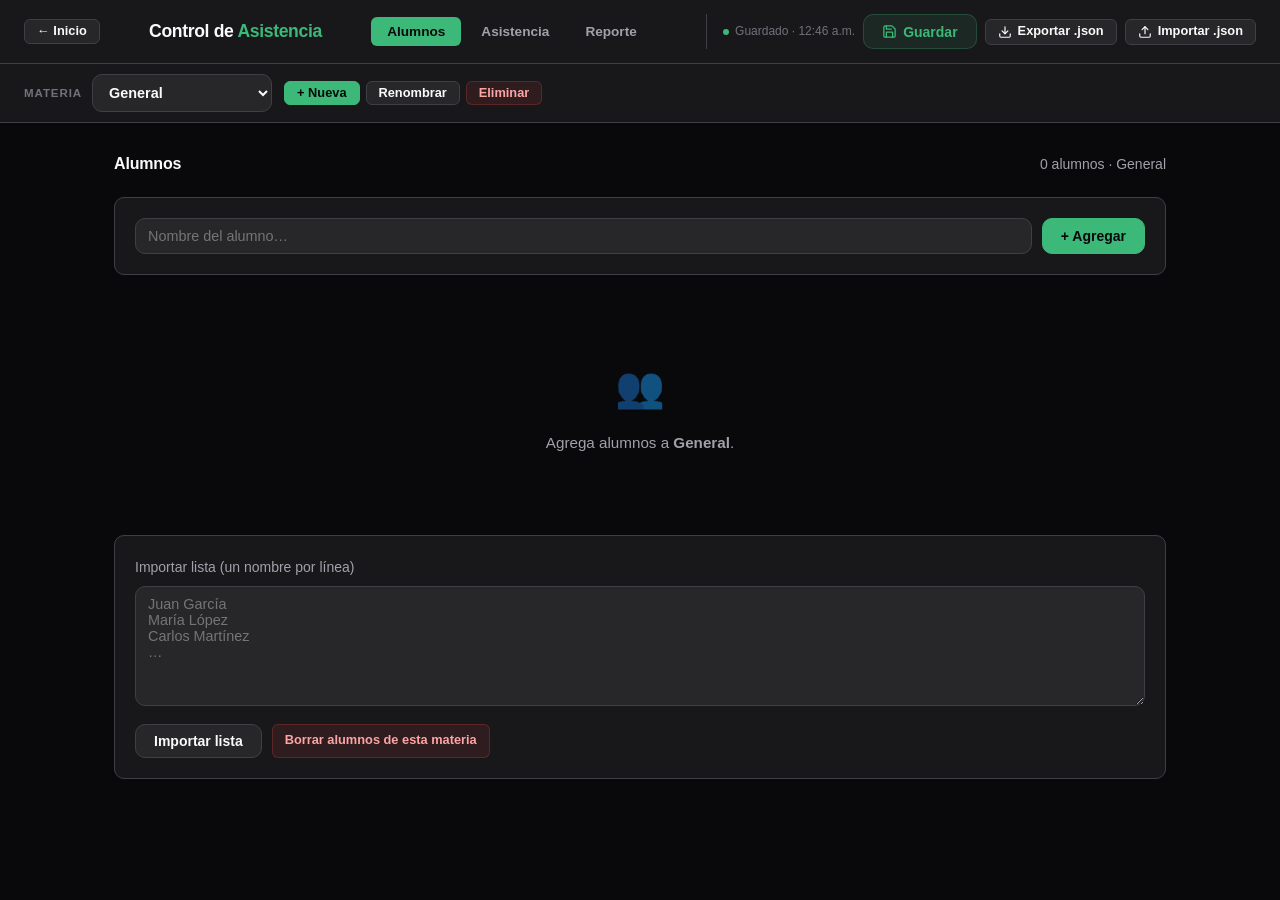
==== asistencia.html @ aba267d1 "Fix week navigation timezone bug weekKeyToMonday() returns UTC midnight dates; getWeekKey() uses loc" ====
<!DOCTYPE html>
<html lang="es">
<head>
  <meta charset="UTF-8" />
  <meta name="viewport" content="width=device-width, initial-scale=1.0" />
  <meta name="description" content="Gestiona la asistencia de tus alumnos semana a semana por materias." />
  <title>Control de Asistencia · App</title>
  <link rel="stylesheet" href="styles.css" />
  <style>
    /* ── App shell ─────────────────────────────────────── */
    body { min-height: 100vh; display: flex; flex-direction: column; }

    header {
      background: var(--surface);
      border-bottom: 1px solid var(--border);
      padding: 14px 24px;
      display: flex;
      align-items: center;
      justify-content: space-between;
      gap: 12px;
      position: sticky;
      top: 0;
      z-index: 100;
    }
    header h1 { font-size: 1.1rem; font-weight: 700; white-space: nowrap; letter-spacing: -.02em; }
    header h1 span { color: var(--accent); }

    /* ── Tabs ──────────────────────────────────────────── */
    .tabs { display: flex; gap: 4px; }
    .tab-btn {
      padding: 7px 16px;
      border-radius: var(--r-sm);
      border: none;
      cursor: pointer;
      font-family: inherit;
      font-size: .85rem;
      font-weight: 600;
      background: transparent;
      color: var(--text-2);
      transition: background .15s, color .15s;
    }
    /* texto oscuro sobre verde — contraste ~9.6:1 */
    .tab-btn.active { background: var(--accent); color: var(--bg); }
    .tab-btn:hover:not(.active) { background: var(--surface-2); color: var(--text); }
    .tab-btn:focus-visible { outline: 2px solid var(--accent); outline-offset: 2px; }

    /* ── File actions ──────────────────────────────────── */
    .file-actions {
      display: flex;
      align-items: center;
      gap: 8px;
      border-left: 1px solid var(--border);
      padding-left: 16px;
      margin-left: 4px;
    }
    .save-status {
      display: flex;
      align-items: center;
      gap: 6px;
      font-size: .75rem;
      color: var(--text-3);
      white-space: nowrap;
    }
    .save-status::before {
      content: '';
      width: 6px;
      height: 6px;
      border-radius: 50%;
      background: var(--accent);
      flex-shrink: 0;
      transition: background .3s;
    }
    .save-status.dirty::before { background: var(--warn); }
    #save-indicator { font-size: .75rem; }

    /* ── Materia bar ───────────────────────────────────── */
    .materia-bar {
      background: var(--surface);
      border-bottom: 1px solid var(--border);
      padding: 10px 24px;
      display: flex;
      align-items: center;
      gap: 10px;
      flex-wrap: wrap;
      position: sticky;
      top: 57px;
      z-index: 99;
    }
    .materia-bar-label {
      font-size: .72rem;
      font-weight: 700;
      color: var(--text-3);
      text-transform: uppercase;
      letter-spacing: .08em;
      white-space: nowrap;
    }
    /* Override global select width dentro de materia-bar */
    #materia-select {
      width: auto;
      min-width: 180px;
      max-width: 320px;
      font-weight: 600;
      cursor: pointer;
    }
    .materia-actions { display: flex; gap: 6px; margin-left: 2px; }

    /* ── Main layout ───────────────────────────────────── */
    main {
      flex: 1;
      padding: 28px 24px;
      max-width: 1100px;
      width: 100%;
      margin: 0 auto;
    }
    .view { display: none; }
    .view.active { display: block; }

    .section-header {
      display: flex;
      align-items: center;
      justify-content: space-between;
      margin-bottom: 20px;
    }
    .section-title { font-size: 1rem; font-weight: 700; letter-spacing: -.01em; }

    /* ── Alumnos ───────────────────────────────────────── */
    .add-form { display: grid; grid-template-columns: 1fr auto; gap: 10px; }
    .student-list { display: flex; flex-direction: column; gap: 8px; }
    .student-item {
      display: flex;
      align-items: center;
      justify-content: space-between;
      background: var(--surface-2);
      border: 1px solid var(--border);
      border-radius: var(--r-md);
      padding: 12px 16px;
      animation: fadeIn .2s ease;
    }
    .student-item span { display: flex; align-items: center; gap: 10px; font-weight: 500; }
    .student-num {
      background: var(--surface);
      color: var(--text-3);
      font-size: .72rem;
      padding: 2px 7px;
      border-radius: 99px;
    }
    .import-section { margin-top: 24px; padding-top: 20px; border-top: 1px solid var(--border); }
    .import-section label { display: block; margin-bottom: 8px; font-size: .875rem; color: var(--text-2); }

    /* ── Asistencia ────────────────────────────────────── */
    .week-nav {
      display: flex;
      align-items: center;
      gap: 12px;
      background: var(--surface);
      border: 1px solid var(--border);
      border-radius: var(--r-md);
      padding: 14px 20px;
      margin-bottom: 20px;
      justify-content: space-between;
    }
    .week-info { text-align: center; }
    .week-label { font-size: 1rem; font-weight: 700; letter-spacing: -.02em; }
    .week-date  { font-size: .8rem; color: var(--text-2); margin-top: 2px; }
    .week-stat  { font-size: .8rem; color: var(--text-2); }
    .progress-bar-wrap {
      background: var(--surface-2);
      border-radius: 99px;
      height: 5px;
      margin-top: 8px;
      overflow: hidden;
    }
    .progress-bar {
      height: 100%;
      background: var(--accent);
      border-radius: 99px;
      transition: width .3s;
    }

    .attendance-grid { display: flex; flex-direction: column; gap: 6px; }
    .att-row {
      display: flex;
      align-items: center;
      justify-content: space-between;
      background: var(--surface);
      border: 1px solid var(--border);
      border-radius: var(--r-md);
      padding: 14px 18px;
      transition: border-color .15s;
    }
    .att-row.present { border-color: var(--present); }
    .att-row.absent  { border-color: var(--absent); }
    .att-name { font-weight: 500; display: flex; align-items: center; gap: 10px; }
    .att-name .idx { color: var(--text-3); font-size: .8rem; }

    .toggle-wrap { display: flex; align-items: center; gap: 12px; }
    .toggle-label {
      font-size: .8rem;
      font-weight: 600;
      min-width: 58px;
      text-align: right;
      letter-spacing: .01em;
    }
    .toggle-label.present-txt { color: var(--present); }
    .toggle-label.absent-txt  { color: var(--absent); }

    .toggle { position: relative; width: 52px; height: 28px; }
    .toggle input { opacity: 0; width: 0; height: 0; }
    .slider {
      position: absolute;
      inset: 0;
      background: var(--absent);
      border-radius: 99px;
      cursor: pointer;
      transition: background .2s;
    }
    .slider::before {
      content: '';
      position: absolute;
      width: 22px; height: 22px;
      left: 3px; top: 3px;
      background: #fff;
      border-radius: 50%;
      transition: transform .2s;
    }
    .toggle input:checked + .slider { background: var(--present); }
    .toggle input:checked + .slider::before { transform: translateX(24px); }
    /* Focus visible en el toggle */
    .toggle input:focus-visible + .slider {
      outline: 2px solid var(--accent);
      outline-offset: 2px;
    }

    .bulk-actions { display: flex; gap: 8px; margin-bottom: 16px; flex-wrap: wrap; }

    /* ── Reporte ────────────────────────────────────────── */
    .report-materia-header {
      display: flex;
      align-items: center;
      gap: 12px;
      background: var(--surface);
      border: 1px solid var(--border);
      border-radius: var(--r-md);
      padding: 14px 20px;
      margin-bottom: 20px;
    }
    .report-materia-name { font-size: 1.15rem; font-weight: 800; letter-spacing: -.02em; }
    .report-materia-sub  { font-size: .8rem; color: var(--text-2); margin-top: 2px; }

    .stats-grid {
      display: grid;
      grid-template-columns: repeat(auto-fit, minmax(150px, 1fr));
      gap: 12px;
      margin-bottom: 20px;
    }
    .stat-card {
      background: var(--surface);
      border: 1px solid var(--border);
      border-radius: var(--r-md);
      padding: 18px;
      text-align: center;
    }
    .stat-val { font-size: 2rem; font-weight: 800; color: var(--accent); letter-spacing: -.04em; }
    .stat-lbl { font-size: .78rem; color: var(--text-2); margin-top: 4px; }

    .table-wrap { overflow-x: auto; }
    table { width: 100%; border-collapse: collapse; font-size: .875rem; }
    thead tr { background: var(--surface-2); }
    thead th {
      padding: 11px 14px;
      text-align: left;
      font-weight: 700;
      color: var(--text-2);
      font-size: .75rem;
      text-transform: uppercase;
      letter-spacing: .06em;
      border-bottom: 1px solid var(--border);
      white-space: nowrap;
    }
    tbody tr:hover { background: rgba(60, 184, 120, .04); }
    tbody td { padding: 11px 14px; border-bottom: 1px solid var(--border); }
    .cell-present { color: var(--present); font-weight: 700; text-align: center; }
    .cell-absent  { color: var(--absent);  font-weight: 700; text-align: center; }
    .cell-pct     { font-weight: 700; text-align: center; }
    td.week-cell  { text-align: center; font-size: .8rem; }
    .dot-present  { color: var(--present); }
    .dot-absent   { color: var(--absent); }
    .dot-none     { color: var(--border); }

    .report-controls {
      display: flex;
      align-items: center;
      gap: 10px;
      flex-wrap: wrap;
      margin-bottom: 20px;
    }
    /* Override global select dentro de report-controls */
    #report-materia-picker { width: auto; font-weight: 600; cursor: pointer; }

    /* ── Responsive ─────────────────────────────────────── */
    @media (max-width: 640px) {
      header { flex-wrap: wrap; }
      .save-indicator { display: none; }
      .materia-bar { top: auto; position: relative; }
    }

    @media print {
      header, .materia-bar, .report-controls, .file-actions { display: none !important; }
      .view { display: block !important; }
      #view-alumnos, #view-asistencia { display: none !important; }
    }
  </style>
</head>
<body>

<!-- Enlace de salto para lectores de pantalla -->
<a class="skip-link" href="#main-content">Saltar al contenido principal</a>

<!-- Sprite SVG para iconos de la app -->
<svg xmlns="http://www.w3.org/2000/svg" style="display:none" aria-hidden="true" focusable="false">
  <symbol id="ic-save" viewBox="0 0 24 24" fill="none" stroke="currentColor" stroke-width="2" stroke-linecap="round" stroke-linejoin="round">
    <path d="M19 21H5a2 2 0 0 1-2-2V5a2 2 0 0 1 2-2h11l5 5v11a2 2 0 0 1-2 2z"/><polyline points="17 21 17 13 7 13 7 21"/><polyline points="7 3 7 8 15 8"/>
  </symbol>
  <symbol id="ic-export" viewBox="0 0 24 24" fill="none" stroke="currentColor" stroke-width="2" stroke-linecap="round" stroke-linejoin="round">
    <path d="M21 15v4a2 2 0 0 1-2 2H5a2 2 0 0 1-2-2v-4"/><polyline points="7 10 12 15 17 10"/><line x1="12" y1="15" x2="12" y2="3"/>
  </symbol>
  <symbol id="ic-import" viewBox="0 0 24 24" fill="none" stroke="currentColor" stroke-width="2" stroke-linecap="round" stroke-linejoin="round">
    <path d="M21 15v4a2 2 0 0 1-2 2H5a2 2 0 0 1-2-2v-4"/><polyline points="17 8 12 3 7 8"/><line x1="12" y1="3" x2="12" y2="15"/>
  </symbol>
</svg>

<!-- ===== HEADER ===== -->
<header aria-label="Cabecera de la aplicación">
  <a href="index.html" class="btn btn-ghost btn-sm" aria-label="Volver al inicio" title="Volver al inicio">← Inicio</a>
  <h1>Control de <span>Asistencia</span></h1>

  <nav class="tabs" role="tablist" aria-label="Secciones">
    <button class="tab-btn active" role="tab" aria-selected="true"  aria-controls="view-alumnos"    id="tab-alumnos"    data-tab="alumnos"    onclick="switchTab('alumnos',this)">Alumnos</button>
    <button class="tab-btn"        role="tab" aria-selected="false" aria-controls="view-asistencia" id="tab-asistencia" data-tab="asistencia" onclick="switchTab('asistencia',this)">Asistencia</button>
    <button class="tab-btn"        role="tab" aria-selected="false" aria-controls="view-reporte"    id="tab-reporte"    data-tab="reporte"    onclick="switchTab('reporte',this)">Reporte</button>
  </nav>

  <div class="file-actions" role="group" aria-label="Guardar y exportar datos">
    <div class="save-status">
      <span id="save-indicator" aria-live="polite" aria-atomic="true">Guardado</span>
    </div>
    <button class="btn btn-save" onclick="saveLocally()" title="Guardar datos en este navegador">
      <svg width="15" height="15" aria-hidden="true" focusable="false"><use href="#ic-save"/></svg>
      Guardar
    </button>
    <button class="btn btn-ghost btn-sm" onclick="saveToFile()" title="Descargar copia de seguridad .json">
      <svg width="14" height="14" aria-hidden="true" focusable="false"><use href="#ic-export"/></svg>
      Exportar .json
    </button>
    <label class="btn btn-ghost btn-sm" style="cursor:pointer" title="Cargar desde un archivo .json guardado previamente">
      <svg width="14" height="14" aria-hidden="true" focusable="false"><use href="#ic-import"/></svg>
      Importar .json
      <input type="file" accept=".json" style="display:none" onchange="loadFromFile(this)" aria-label="Seleccionar archivo JSON para importar" />
    </label>
  </div>
</header>

<!-- ===== MATERIA BAR ===== -->
<div class="materia-bar" role="toolbar" aria-label="Selección de materia">
  <label class="materia-bar-label" for="materia-select">Materia</label>
  <select id="materia-select" onchange="switchMateria(this.value)" aria-label="Materia activa"></select>
  <div class="materia-actions">
    <button class="btn btn-primary btn-sm" onclick="promptNewMateria()">+ Nueva</button>
    <button class="btn btn-ghost   btn-sm" onclick="promptRenameMateria()">Renombrar</button>
    <button class="btn btn-danger  btn-sm" onclick="promptDeleteMateria()">Eliminar</button>
  </div>
</div>

<main id="main-content">

  <!-- ============================  TAB 1 · ALUMNOS  ============================ -->
  <section id="view-alumnos" class="view active" role="tabpanel" aria-labelledby="tab-alumnos" tabindex="-1">
    <div class="section-header">
      <span class="section-title">Alumnos</span>
      <span id="count-badge" style="color:var(--text-muted);font-size:.875rem"></span>
    </div>

    <div class="card add-form" style="margin-bottom:20px">
      <input type="text" id="input-name" placeholder="Nombre del alumno…" onkeydown="if(event.key==='Enter') addStudent()" />
      <button class="btn btn-primary" onclick="addStudent()">+ Agregar</button>
    </div>

    <div id="student-list" class="student-list"></div>

    <div class="import-section card" style="margin-top:20px">
      <label>Importar lista (un nombre por línea)</label>
      <textarea id="bulk-input" placeholder="Juan García&#10;María López&#10;Carlos Martínez&#10;…"></textarea>
      <div style="display:flex;gap:10px;margin-top:10px">
        <button class="btn btn-ghost" onclick="importBulk()">Importar lista</button>
        <button class="btn btn-danger btn-sm" onclick="clearMateria()">Borrar alumnos de esta materia</button>
      </div>
    </div>
  </section>

  <!-- ============================  TAB 2 · ASISTENCIA  ============================ -->
  <section id="view-asistencia" class="view" role="tabpanel" aria-labelledby="tab-asistencia" tabindex="-1">
    <div class="week-nav">
      <button class="btn btn-ghost btn-sm" onclick="changeWeek(-1)">← Anterior</button>
      <div class="week-info">
        <div class="week-label" id="week-label">Semana —</div>
        <div class="week-date"  id="week-date-range">—</div>
        <div class="progress-bar-wrap" style="width:200px;margin:6px auto 0">
          <div class="progress-bar" id="week-progress" style="width:0%"></div>
        </div>
        <div class="week-stat" id="week-stat">0 / 0 presentes</div>
      </div>
      <button class="btn btn-ghost btn-sm" onclick="changeWeek(1)">Siguiente →</button>
    </div>

    <div class="bulk-actions">
      <button class="btn btn-success btn-sm" onclick="markAll(true)">✓ Todos presentes</button>
      <button class="btn btn-danger  btn-sm" onclick="markAll(false)">✗ Todos ausentes</button>
      <div style="margin-left:auto;display:flex;align-items:center;gap:8px">
        <label style="font-size:.8rem;color:var(--text-muted)">Ir a semana:</label>
        <input type="date" id="jump-date" style="width:160px" onchange="jumpToDate(this.value)" />
      </div>
    </div>

    <div id="attendance-grid" class="attendance-grid"></div>
  </section>

  <!-- ============================  TAB 3 · REPORTE  ============================ -->
  <section id="view-reporte" class="view" role="tabpanel" aria-labelledby="tab-reporte" tabindex="-1">

    <div class="report-controls">
      <label style="font-size:.8rem;color:var(--text-muted);font-weight:700;text-transform:uppercase;letter-spacing:.5px">Ver reporte de:</label>
      <select id="report-materia-picker" onchange="refreshReport(this.value)"></select>
      <div style="margin-left:auto;display:flex;gap:8px;flex-wrap:wrap">
        <button class="btn btn-ghost   btn-sm" onclick="refreshReport()">↻ Actualizar</button>
        <button class="btn btn-primary btn-sm" onclick="exportCSV()">↓ Exportar CSV</button>
        <button class="btn btn-ghost   btn-sm" onclick="window.print()">⎙ Imprimir</button>
      </div>
    </div>

    <div class="report-materia-header" id="report-header" style="display:none">
      <div>
        <div class="report-materia-name" id="report-materia-name">—</div>
        <div class="report-materia-sub"  id="report-materia-sub">—</div>
      </div>
    </div>

    <div class="stats-grid" id="stats-grid"></div>

    <div class="card">
      <div class="table-wrap">
        <table id="report-table">
          <thead id="report-thead"></thead>
          <tbody id="report-tbody"></tbody>
        </table>
      </div>
    </div>
  </section>

</main>

<div id="toast"></div>

<!-- Modal genérico -->
<div class="modal-backdrop" id="modal">
  <div class="modal">
    <h2 id="modal-title">—</h2>
    <p  id="modal-body">—</p>
    <input type="text" id="modal-input" placeholder="" style="display:none" />
    <div class="modal-footer">
      <button class="btn btn-ghost"  onclick="closeModal()">Cancelar</button>
      <button class="btn btn-danger" id="modal-confirm">Confirmar</button>
    </div>
  </div>
</div>

<script>
// ===================================================
//  ESTADO
// ===================================================
const STORAGE_KEY = 'attendance_app_v2';

let state = {
  materias: [],          // [{ id, name, students:[], weeks:{} }]
  currentMateriaId: null,
  currentWeekKey: null
};

// ===================================================
//  HELPERS DE MATERIA
// ===================================================
function generateId() {
  return Math.random().toString(36).slice(2, 10) + Date.now().toString(36);
}

function currentMateria() {
  return state.materias.find(m => m.id === state.currentMateriaId) || state.materias[0];
}

function getMateriaById(id) {
  return state.materias.find(m => m.id === id);
}

// ===================================================
//  PERSISTENCIA
// ===================================================
let isDirty = false;

function save() {
  localStorage.setItem(STORAGE_KEY, JSON.stringify(state));
  markDirty();
}

function load() {
  try {
    // Intentar v2
    let raw = localStorage.getItem(STORAGE_KEY);
    if (!raw) {
      // Migrar desde v1 si existe
      const v1 = localStorage.getItem('attendance_app_v1');
      if (v1) {
        const old = JSON.parse(v1);
        const id = generateId();
        state = {
          materias: [{
            id,
            name: 'General',
            students: old.students || [],
            weeks: old.weeks || {}
          }],
          currentMateriaId: id,
          currentWeekKey: old.currentWeekKey || getWeekKey(new Date())
        };
        save();
        toast('Datos migrados a formato v2');
        return;
      }
    }
    if (raw) {
      const parsed = JSON.parse(raw);
      if (parsed.materias) state = parsed;
    }
  } catch(e) {}

  // Asegurar al menos una materia
  if (!state.materias || !state.materias.length) {
    const id = generateId();
    state.materias = [{ id, name: 'General', students: [], weeks: {} }];
    state.currentMateriaId = id;
  }
  if (!state.currentMateriaId) state.currentMateriaId = state.materias[0].id;
  if (!state.currentWeekKey)  state.currentWeekKey  = getWeekKey(new Date());
}

// ===================================================
//  SEMANAS
// ===================================================
function getWeekKey(date) {
  const d = new Date(Date.UTC(date.getFullYear(), date.getMonth(), date.getDate()));
  const day = d.getUTCDay() || 7;
  d.setUTCDate(d.getUTCDate() + 4 - day);
  const yearStart = new Date(Date.UTC(d.getUTCFullYear(), 0, 1));
  const weekNo = Math.ceil((((d - yearStart) / 86400000) + 1) / 7);
  return `${d.getUTCFullYear()}-W${String(weekNo).padStart(2,'0')}`;
}

function weekKeyToMonday(wk) {
  const [year, w] = wk.split('-W').map(Number);
  const jan4    = new Date(Date.UTC(year, 0, 4));
  const monday  = new Date(jan4);
  monday.setUTCDate(jan4.getUTCDate() - (jan4.getUTCDay() || 7) + 1 + (w - 1) * 7);
  return monday;
}

function formatDate(d) {
  return d.toLocaleDateString('es-MX', { day:'2-digit', month:'short', year:'numeric', timeZone:'UTC' });
}

function changeWeek(delta) {
  const monday = weekKeyToMonday(state.currentWeekKey);
  monday.setUTCDate(monday.getUTCDate() + delta * 7);
  monday.setUTCHours(12);
  state.currentWeekKey = getWeekKey(monday);
  save();
  renderAttendance();
}

function jumpToDate(val) {
  if (!val) return;
  state.currentWeekKey = getWeekKey(new Date(val + 'T12:00:00'));
  save();
  renderAttendance();
}

// ===================================================
//  MATERIA BAR
// ===================================================
function renderMateriaBar() {
  const sel = document.getElementById('materia-select');
  sel.innerHTML = state.materias.map(m =>
    `<option value="${m.id}" ${m.id === state.currentMateriaId ? 'selected' : ''}>${escHtml(m.name)}</option>`
  ).join('');
}

function switchMateria(id) {
  state.currentMateriaId = id;
  save();
  renderCurrentTab();
}

function promptNewMateria() {
  openModal({
    title: 'Nueva materia',
    body: 'Ingresa el nombre de la materia:',
    input: true,
    placeholder: 'Ej: Matemáticas, Historia…',
    confirmLabel: 'Crear',
    confirmClass: 'btn-primary',
    onConfirm: (name) => {
      name = name.trim();
      if (!name) { toast('El nombre no puede estar vacío'); return; }
      if (state.materias.find(m => m.name === name)) { toast('Ya existe esa materia'); return; }
      const id = generateId();
      state.materias.push({ id, name, students: [], weeks: {} });
      state.currentMateriaId = id;
      save();
      renderMateriaBar();
      renderCurrentTab();
      toast(`Materia "${name}" creada`);
    }
  });
}

function promptRenameMateria() {
  const m = currentMateria();
  openModal({
    title: 'Renombrar materia',
    body: `Nombre actual: "${m.name}"`,
    input: true,
    placeholder: 'Nuevo nombre…',
    initialValue: m.name,
    confirmLabel: 'Guardar',
    confirmClass: 'btn-primary',
    onConfirm: (name) => {
      name = name.trim();
      if (!name) { toast('El nombre no puede estar vacío'); return; }
      m.name = name;
      save();
      renderMateriaBar();
      renderCurrentTab();
      toast(`Renombrada a "${name}"`);
    }
  });
}

function promptDeleteMateria() {
  if (state.materias.length <= 1) { toast('Debes tener al menos una materia'); return; }
  const m = currentMateria();
  openModal({
    title: `¿Eliminar "${m.name}"?`,
    body: 'Se perderán todos los alumnos y registros de asistencia de esta materia.',
    confirmLabel: 'Eliminar',
    confirmClass: 'btn-danger',
    onConfirm: () => {
      state.materias = state.materias.filter(x => x.id !== m.id);
      state.currentMateriaId = state.materias[0].id;
      save();
      renderMateriaBar();
      renderCurrentTab();
      toast(`Materia "${m.name}" eliminada`);
    }
  });
}

// ===================================================
//  TABS
// ===================================================
let currentTab = 'alumnos';

function switchTab(tab, btn) {
  // Actualizar panels
  document.querySelectorAll('.view').forEach(v => v.classList.remove('active'));
  document.getElementById(`view-${tab}`).classList.add('active');

  // Actualizar tabs (clase + aria-selected)
  document.querySelectorAll('.tab-btn').forEach(b => {
    b.classList.remove('active');
    b.setAttribute('aria-selected', 'false');
  });
  const activeBtn = btn || document.querySelector(`[data-tab="${tab}"]`);
  if (activeBtn) {
    activeBtn.classList.add('active');
    activeBtn.setAttribute('aria-selected', 'true');
  }

  currentTab = tab;
  renderCurrentTab();
}

function renderCurrentTab() {
  if (currentTab === 'alumnos')    renderStudents();
  if (currentTab === 'asistencia') renderAttendance();
  if (currentTab === 'reporte')    refreshReport();
}

// ===================================================
//  ALUMNOS
// ===================================================
function renderStudents() {
  const m    = currentMateria();
  const list = document.getElementById('student-list');
  const cnt  = document.getElementById('count-badge');
  cnt.textContent = `${m.students.length} alumno${m.students.length !== 1 ? 's' : ''} · ${m.name}`;

  if (!m.students.length) {
    list.innerHTML = `<div class="empty-state"><div class="icon">👥</div><p>Agrega alumnos a <strong>${escHtml(m.name)}</strong>.</p></div>`;
    return;
  }
  list.innerHTML = m.students.map((name, i) => `
    <div class="student-item">
      <span><span class="student-num">${i + 1}</span>${escHtml(name)}</span>
      <button class="btn btn-danger btn-sm" onclick="removeStudent(${i})">✕</button>
    </div>
  `).join('');
}

function addStudent() {
  const m     = currentMateria();
  const input = document.getElementById('input-name');
  const name  = input.value.trim();
  if (!name) return;
  if (m.students.includes(name)) { toast('Ya existe ese alumno'); return; }
  m.students.push(name);
  save();
  renderStudents();
  input.value = '';
  input.focus();
}

function removeStudent(idx) {
  const m    = currentMateria();
  const name = m.students[idx];
  openModal({
    title: `¿Eliminar a "${name}"?`,
    body: 'Se perderán sus registros de asistencia en esta materia.',
    confirmLabel: 'Eliminar',
    confirmClass: 'btn-danger',
    onConfirm: () => {
      m.students.splice(idx, 1);
      Object.keys(m.weeks).forEach(wk => { delete m.weeks[wk][name]; });
      save();
      renderStudents();
      toast(`"${name}" eliminado`);
    }
  });
}

function importBulk() {
  const m     = currentMateria();
  const raw   = document.getElementById('bulk-input').value;
  const names = raw.split('\n').map(s => s.trim()).filter(Boolean);
  if (!names.length) { toast('No hay nombres para importar'); return; }
  let added = 0;
  names.forEach(name => {
    if (!m.students.includes(name)) { m.students.push(name); added++; }
  });
  save();
  renderStudents();
  document.getElementById('bulk-input').value = '';
  toast(`${added} alumno${added !== 1 ? 's' : ''} importado${added !== 1 ? 's' : ''} en ${m.name}`);
}

function clearMateria() {
  const m = currentMateria();
  openModal({
    title: `¿Borrar alumnos de "${m.name}"?`,
    body: 'Se eliminarán todos los alumnos y registros de asistencia de esta materia.',
    confirmLabel: 'Borrar',
    confirmClass: 'btn-danger',
    onConfirm: () => {
      m.students = [];
      m.weeks    = {};
      save();
      renderStudents();
      toast('Alumnos borrados');
    }
  });
}

// ===================================================
//  ASISTENCIA
// ===================================================
function ensureWeek(m, wk) {
  if (!m.weeks[wk]) m.weeks[wk] = {};
  m.students.forEach(name => {
    if (m.weeks[wk][name] === undefined) m.weeks[wk][name] = false;
  });
}

function renderAttendance() {
  const m  = currentMateria();
  const wk = state.currentWeekKey;
  ensureWeek(m, wk);

  const monday = weekKeyToMonday(wk);
  const friday = new Date(monday);
  friday.setUTCDate(monday.getUTCDate() + 4);

  document.getElementById('week-label').textContent     = `Semana ${wk}`;
  document.getElementById('week-date-range').textContent = `${formatDate(monday)} — ${formatDate(friday)}`;

  const record  = m.weeks[wk];
  const total   = m.students.length;
  const present = m.students.filter(n => record[n]).length;
  const pct     = total ? Math.round(present / total * 100) : 0;

  document.getElementById('week-progress').style.width = pct + '%';
  document.getElementById('week-stat').textContent     = `${present} / ${total} presentes (${pct}%) · ${m.name}`;

  const grid = document.getElementById('attendance-grid');
  if (!m.students.length) {
    grid.innerHTML = `<div class="empty-state"><div class="icon">📋</div><p>Agrega alumnos en la pestaña <strong>Alumnos</strong>.</p></div>`;
    return;
  }

  grid.innerHTML = m.students.map((name, i) => {
    const isPresent = record[name];
    const checked   = isPresent ? 'checked' : '';
    const rowClass  = isPresent ? 'present' : 'absent';
    const lblClass  = isPresent ? 'present-txt' : 'absent-txt';
    const lblText   = isPresent ? 'Presente' : 'Ausente';
    return `
      <div class="att-row ${rowClass}" id="row-${i}">
        <div class="att-name"><span class="idx" aria-hidden="true">${i + 1}</span>${escHtml(name)}</div>
        <div class="toggle-wrap">
          <span class="toggle-label ${lblClass}" id="lbl-${i}" aria-hidden="true">${lblText}</span>
          <label class="toggle" aria-label="${escHtml(name)} — marcar asistencia">
            <input
              type="checkbox"
              ${checked}
              aria-label="${escHtml(name)}: ${lblText}"
              aria-describedby="lbl-${i}"
              onchange="toggleAttendance(${i}, this.checked)"
            />
            <span class="slider"></span>
          </label>
        </div>
      </div>`;
  }).join('');
}

function toggleAttendance(idx, val) {
  const m    = currentMateria();
  const wk   = state.currentWeekKey;
  const name = m.students[idx];
  m.weeks[wk][name] = val;
  save();

  const statusText = val ? 'Presente' : 'Ausente';
  document.getElementById(`row-${idx}`).className = `att-row ${val ? 'present' : 'absent'}`;
  const lbl = document.getElementById(`lbl-${idx}`);
  lbl.className   = `toggle-label ${val ? 'present-txt' : 'absent-txt'}`;
  lbl.textContent = statusText;
  // Actualizar aria-label del checkbox para lectores de pantalla
  const chk = document.querySelector(`#row-${idx} input[type="checkbox"]`);
  if (chk) chk.setAttribute('aria-label', `${name}: ${statusText}`);

  const record  = m.weeks[wk];
  const total   = m.students.length;
  const present = m.students.filter(n => record[n]).length;
  const pct     = total ? Math.round(present / total * 100) : 0;
  document.getElementById('week-progress').style.width = pct + '%';
  document.getElementById('week-stat').textContent     = `${present} / ${total} presentes (${pct}%) · ${m.name}`;
}

function markAll(val) {
  const m  = currentMateria();
  const wk = state.currentWeekKey;
  ensureWeek(m, wk);
  m.students.forEach(name => { m.weeks[wk][name] = val; });
  save();
  renderAttendance();
}

// ===================================================
//  REPORTE
// ===================================================
function renderReportPicker() {
  const picker = document.getElementById('report-materia-picker');
  const cur    = picker.value || state.currentMateriaId;
  picker.innerHTML = state.materias.map(m =>
    `<option value="${m.id}" ${m.id === cur ? 'selected' : ''}>${escHtml(m.name)}</option>`
  ).join('');
}

function refreshReport(materiaId) {
  renderReportPicker();

  const picker = document.getElementById('report-materia-picker');
  const id     = materiaId || picker.value || state.currentMateriaId;
  picker.value = id;

  const m      = getMateriaById(id) || currentMateria();
  const weeks  = Object.keys(m.weeks).sort();
  const studs  = m.students;

  // Header de materia en reporte
  const rHeader = document.getElementById('report-header');
  const rName   = document.getElementById('report-materia-name');
  const rSub    = document.getElementById('report-materia-sub');
  rHeader.style.display = 'flex';
  rName.textContent = m.name;
  rSub.textContent  = `${studs.length} alumno${studs.length !== 1 ? 's' : ''} · ${weeks.length} semana${weeks.length !== 1 ? 's' : ''} registrada${weeks.length !== 1 ? 's' : ''}`;

  // Stats globales
  let totalP = 0, totalPos = 0;
  studs.forEach(name => {
    weeks.forEach(wk => {
      totalPos++;
      if (m.weeks[wk][name]) totalP++;
    });
  });
  const globalPct = totalPos ? Math.round(totalP / totalPos * 100) : 0;

  document.getElementById('stats-grid').innerHTML = `
    <div class="stat-card"><div class="stat-val">${studs.length}</div><div class="stat-lbl">Alumnos</div></div>
    <div class="stat-card"><div class="stat-val">${weeks.length}</div><div class="stat-lbl">Semanas</div></div>
    <div class="stat-card"><div class="stat-val">${globalPct}%</div><div class="stat-lbl">Asistencia global</div></div>
    <div class="stat-card"><div class="stat-val">${totalP}</div><div class="stat-lbl">Total presencias</div></div>
  `;

  if (!studs.length || !weeks.length) {
    document.getElementById('report-thead').innerHTML = '';
    document.getElementById('report-tbody').innerHTML =
      `<tr><td colspan="10"><div class="empty-state"><div class="icon">📊</div><p>No hay datos en <strong>${escHtml(m.name)}</strong>.</p></div></td></tr>`;
    return;
  }

  document.getElementById('report-thead').innerHTML = `
    <tr>
      <th>#</th>
      <th>Alumno</th>
      ${weeks.map(wk => `<th title="${wk}">${shortWeekLabel(wk)}</th>`).join('')}
      <th>Presentes</th>
      <th>Ausentes</th>
      <th>% Asistencia</th>
    </tr>`;

  document.getElementById('report-tbody').innerHTML = studs.map((name, i) => {
    let p = 0, a = 0;
    const cells = weeks.map(wk => {
      const val = m.weeks[wk]?.[name];
      if (val === true)  { p++; return `<td class="week-cell"><span class="dot-present">●</span></td>`; }
      if (val === false) { a++; return `<td class="week-cell"><span class="dot-absent">●</span></td>`; }
      return `<td class="week-cell"><span class="dot-none">○</span></td>`;
    }).join('');
    const total   = p + a;
    const pct     = total ? Math.round(p / total * 100) : 0;
    const badge   = pct >= 80 ? 'badge-green' : pct >= 60 ? 'badge-yellow' : 'badge-red';
    return `
      <tr>
        <td style="color:var(--text-muted);font-size:.8rem">${i + 1}</td>
        <td><strong>${escHtml(name)}</strong></td>
        ${cells}
        <td class="cell-present">${p}</td>
        <td class="cell-absent">${a}</td>
        <td class="cell-pct"><span class="badge ${badge}">${pct}%</span></td>
      </tr>`;
  }).join('');
}

function shortWeekLabel(wk) {
  return weekKeyToMonday(wk).toLocaleDateString('es-MX', { day:'2-digit', month:'short', timeZone:'UTC' });
}

// ===================================================
//  GUARDAR / CARGAR
// ===================================================
function _timeNow() {
  return new Date().toLocaleTimeString('es-MX', { hour: '2-digit', minute: '2-digit' });
}

function markDirty() {
  isDirty = true;
  // Los datos siguen guardados en localStorage (auto-save),
  // pero aún no se han exportado a archivo .json
  const el = document.getElementById('save-indicator');
  const wrap = el?.closest('.save-status');
  if (!el) return;
  el.textContent = 'Sin exportar';
  wrap?.classList.add('dirty');
}

function markClean(label) {
  isDirty = false;
  const el = document.getElementById('save-indicator');
  const wrap = el?.closest('.save-status');
  if (!el) return;
  el.textContent = label || 'Guardado';
  wrap?.classList.remove('dirty');
}

// Guardado explícito en localStorage con confirmación visual
function saveLocally() {
  localStorage.setItem(STORAGE_KEY, JSON.stringify(state));
  const time = _timeNow();
  markClean(`Guardado · ${time}`);
  toast(`Guardado en el navegador · ${time}`);
}

// Exportar a archivo .json
function saveToFile() {
  const dateStr = new Date().toISOString().slice(0, 10);
  const filename = `asistencia_${dateStr}.json`;
  const blob = new Blob([JSON.stringify(state, null, 2)], { type: 'application/json' });
  const url  = URL.createObjectURL(blob);
  const a    = document.createElement('a');
  a.href = url; a.download = filename; a.click();
  URL.revokeObjectURL(url);
  markClean(`Exportado · ${filename}`);
  toast(`Archivo guardado: ${filename}`);
}

function loadFromFile(input) {
  const file = input.files[0];
  if (!file) return;
  const reader = new FileReader();
  reader.onload = (e) => {
    try {
      const parsed = JSON.parse(e.target.result);
      // Validar formato v2
      if (!Array.isArray(parsed.materias)) {
        // Intentar migrar desde v1
        if (Array.isArray(parsed.students)) {
          const id = generateId();
          state = {
            materias: [{ id, name: 'General', students: parsed.students, weeks: parsed.weeks || {} }],
            currentMateriaId: id,
            currentWeekKey: parsed.currentWeekKey || getWeekKey(new Date())
          };
        } else {
          toast('Archivo inválido'); return;
        }
      } else {
        state = parsed;
      }
      if (!state.currentWeekKey) state.currentWeekKey = getWeekKey(new Date());
      localStorage.setItem(STORAGE_KEY, JSON.stringify(state));
      renderMateriaBar();
      renderCurrentTab();
      markClean(file.name);
      toast(`Datos cargados desde "${file.name}"`);
    } catch(err) {
      toast('Error al leer el archivo JSON');
    }
    input.value = '';
  };
  reader.readAsText(file);
}

// ===================================================
//  EXPORTAR CSV
// ===================================================
function exportCSV() {
  const picker = document.getElementById('report-materia-picker');
  const m      = getMateriaById(picker.value) || currentMateria();
  const weeks  = Object.keys(m.weeks).sort();

  if (!m.students.length || !weeks.length) { toast('No hay datos para exportar'); return; }

  const header = ['Alumno', ...weeks.map(wk => `${wk} (${shortWeekLabel(wk)})`), 'Presentes', 'Ausentes', '% Asistencia'];
  const rows = m.students.map(name => {
    let p = 0, a = 0;
    const cells = weeks.map(wk => {
      const v = m.weeks[wk]?.[name];
      if (v === true)  { p++; return 'P'; }
      if (v === false) { a++; return 'A'; }
      return '-';
    });
    const total = p + a;
    return [name, ...cells, p, a, `${total ? Math.round(p/total*100) : 0}%`];
  });

  const csv  = [header, ...rows].map(r => r.map(c => `"${String(c).replace(/"/g,'""')}"`).join(',')).join('\n');
  const blob = new Blob(['\ufeff' + csv], { type: 'text/csv;charset=utf-8;' });
  const url  = URL.createObjectURL(blob);
  const a    = document.createElement('a');
  a.href = url;
  a.download = `asistencia_${m.name.replace(/\s+/g,'_')}_${new Date().toISOString().slice(0,10)}.csv`;
  a.click();
  URL.revokeObjectURL(url);
  toast(`CSV exportado: ${m.name}`);
}

// ===================================================
//  HELPERS
// ===================================================
function escHtml(str) {
  return String(str).replace(/&/g,'&amp;').replace(/</g,'&lt;').replace(/>/g,'&gt;').replace(/"/g,'&quot;');
}

let toastTimer;
function toast(msg) {
  const el = document.getElementById('toast');
  el.textContent = msg;
  el.classList.add('show');
  clearTimeout(toastTimer);
  toastTimer = setTimeout(() => el.classList.remove('show'), 2800);
}

// Modal genérico
let _modalConfirmCb = null;

function openModal({ title, body, input = false, placeholder = '', initialValue = '', confirmLabel = 'Confirmar', confirmClass = 'btn-danger', onConfirm }) {
  document.getElementById('modal-title').textContent    = title;
  document.getElementById('modal-body').textContent     = body;
  const inp = document.getElementById('modal-input');
  if (input) {
    inp.style.display   = 'block';
    inp.placeholder     = placeholder;
    inp.value           = initialValue;
    setTimeout(() => inp.focus(), 50);
  } else {
    inp.style.display = 'none';
  }
  const btn = document.getElementById('modal-confirm');
  btn.textContent = confirmLabel;
  btn.className   = `btn ${confirmClass}`;
  document.getElementById('modal').classList.add('open');
  _modalConfirmCb = () => {
    const val = input ? document.getElementById('modal-input').value : null;
    onConfirm(val);
  };
}

function closeModal() {
  document.getElementById('modal').classList.remove('open');
  _modalConfirmCb = null;
}

document.getElementById('modal-confirm').onclick = () => {
  if (_modalConfirmCb) _modalConfirmCb();
  closeModal();
};
document.getElementById('modal').addEventListener('click', e => {
  if (e.target === e.currentTarget) closeModal();
});
document.getElementById('modal-input').addEventListener('keydown', e => {
  if (e.key === 'Enter') { if (_modalConfirmCb) _modalConfirmCb(); closeModal(); }
  if (e.key === 'Escape') closeModal();
});

window.addEventListener('beforeunload', (e) => {
  if (isDirty) { e.preventDefault(); e.returnValue = ''; }
});

// ===================================================
//  INIT
// ===================================================
load();
renderMateriaBar();
renderStudents();
markClean(`Guardado · ${_timeNow()}`);
document.getElementById('jump-date').value = new Date().toISOString().slice(0, 10);
</script>
</body>
</html>
---- styles.css ----
/* ─────────────────────────────────────────────────────────
   styles.css — Design system compartido
   Control de Asistencia
   ───────────────────────────────────────────────────────── */

/* ─── FONT ───────────────────────────────────────────────
   General Sans (Fontshare) — geométrica, moderna, legible
   ──────────────────────────────────────────────────────── */
@import url('https://api.fontshare.com/v2/css?f[]=general-sans@400,500,600,700,800&display=swap');

/* ─── RESET ──────────────────────────────────────────────── */
*, *::before, *::after { box-sizing: border-box; margin: 0; padding: 0; }

/* Quita el subrayado y color por defecto del navegador en todos los enlaces.
   Cada componente añade su propio estilo (color, hover, underline) cuando lo necesite. */
a { text-decoration: none; color: inherit; }

html { scroll-behavior: smooth; }

@media (prefers-reduced-motion: reduce) {
  html { scroll-behavior: auto; }
  *, *::before, *::after {
    transition-duration: 0.01ms !important;
    animation-duration:  0.01ms !important;
  }
}

/* ─── TOKENS ─────────────────────────────────────────────── */
:root {
  /* Superficies */
  --bg:        #09090b;
  --surface:   #18181b;
  --surface-2: #27272a;
  --border:    #3f3f46;
  --border-2:  #52525b;

  /* Acento — verde */
  --accent:     #3cb878;
  --accent-2:   #5acb8a;
  --accent-dim: rgba(60, 184, 120, .12);

  /* Semánticos */
  --present: #22c55e;
  --absent:  #ef4444;
  --warn:    #eab308;

  /* Texto */
  --text:   #fafafa;
  --text-2: #a1a1aa;
  --text-3: #71717a;

  /* Alias de compatibilidad (usados en asistencia.html) */
  --surface2:     var(--surface-2);
  --text-muted:   var(--text-2);
  --accent-hover: var(--accent-2);
  --radius: 10px;
  --shadow: 0 4px 24px rgba(0, 0, 0, .4);

  /* Escala de radius */
  --r-sm:  6px;
  --r-md: 10px;
  --r-lg: 14px;
}

/* ─── BASE ────────────────────────────────────────────────── */
body {
  font-family: 'General Sans', -apple-system, BlinkMacSystemFont, 'Segoe UI', sans-serif;
  -webkit-font-smoothing: antialiased;
  -moz-osx-font-smoothing: grayscale;
  background: var(--bg);
  color: var(--text);
  line-height: 1.6;
}

/* ─── SKIP LINK (accesibilidad) ───────────────────────────── */
.skip-link {
  position: absolute;
  top: -100%;
  left: 16px;
  z-index: 9999;
  padding: 10px 18px;
  background: var(--accent);
  color: var(--bg);   /* texto oscuro sobre verde — contraste ~9.6:1 */
  font-weight: 700;
  font-size: .875rem;
  border-radius: var(--r-md);
  text-decoration: none;
  transition: top .2s;
}
.skip-link:focus { top: 16px; }

/* ─── FOCUS VISIBLE GLOBAL ────────────────────────────────── */
:focus-visible {
  outline: 2px solid var(--accent);
  outline-offset: 2px;
  border-radius: var(--r-sm);
}

/* ─── BUTTONS ─────────────────────────────────────────────── */
.btn {
  display: inline-flex;
  align-items: center;
  gap: 6px;
  padding: 9px 18px;
  border-radius: var(--r-md);
  border: 1px solid transparent;
  cursor: pointer;
  font-family: inherit;
  font-size: .875rem;
  font-weight: 600;
  text-decoration: none;
  transition: background .15s, border-color .15s, color .15s;
  white-space: nowrap;
  line-height: 1;
}
.btn:focus-visible { outline: 2px solid var(--accent); outline-offset: 2px; }

/* Primario — verde con texto oscuro (WCAG AA: ~9.6:1) */
.btn-primary { background: var(--accent); color: var(--bg); border-color: var(--accent); }
.btn-primary:hover { background: var(--accent-2); border-color: var(--accent-2); }

/* Secundario */
.btn-secondary { background: var(--surface); color: var(--text-2); border-color: var(--border); }
.btn-secondary:hover { color: var(--text); border-color: var(--border-2); background: var(--surface-2); }

/* Ghost */
.btn-ghost { background: var(--surface-2); color: var(--text); border-color: var(--border); }
.btn-ghost:hover { background: var(--border); }

/* Peligro */
.btn-danger { background: rgba(239, 68, 68, .1); color: #fca5a5; border-color: rgba(239, 68, 68, .25); }
.btn-danger:hover { background: rgba(239, 68, 68, .2); }

/* Éxito */
.btn-success { background: rgba(34, 197, 94, .1); color: #86efac; border-color: rgba(34, 197, 94, .25); }
.btn-success:hover { background: rgba(34, 197, 94, .2); }

/* Guardar (verde acento) */
.btn-save { background: rgba(60, 184, 120, .1); color: var(--accent); border-color: rgba(60, 184, 120, .25); }
.btn-save:hover { background: rgba(60, 184, 120, .2); }

/* Cargar */
.btn-load { background: var(--surface-2); color: var(--text-2); border-color: var(--border); }
.btn-load:hover { color: var(--text); border-color: var(--border-2); }

/* Tamaño pequeño */
.btn-sm { padding: 5px 12px; font-size: .8rem; border-radius: var(--r-sm); }

/* ─── INPUTS ──────────────────────────────────────────────── */
input[type="text"],
input[type="date"],
textarea,
select {
  background: var(--surface-2);
  border: 1px solid var(--border);
  color: var(--text);
  border-radius: var(--r-md);
  padding: 9px 12px;
  font-family: inherit;
  font-size: .9rem;
  outline: none;
  transition: border-color .15s;
  width: 100%;
}
input[type="text"]:focus,
input[type="date"]:focus,
textarea:focus,
select:focus    { border-color: var(--accent); }
textarea        { resize: vertical; min-height: 120px; }

/* ─── CARD ────────────────────────────────────────────────── */
.card {
  background: var(--surface);
  border: 1px solid var(--border);
  border-radius: var(--r-md);
  padding: 20px;
}

/* ─── BADGES (reporte) ────────────────────────────────────── */
.badge {
  display: inline-block;
  padding: 2px 8px;
  border-radius: 99px;
  font-size: .75rem;
  font-weight: 700;
  letter-spacing: .01em;
}
.badge-green  { background: rgba(34, 197, 94, .14); color: var(--present); }
.badge-yellow { background: rgba(234, 179, 8, .14);  color: var(--warn); }
.badge-red    { background: rgba(239, 68, 68, .14);  color: var(--absent); }

/* ─── TAGS (tutorial / inline) ────────────────────────────── */
.tag {
  display: inline-block;
  font-size: .75rem;
  font-weight: 600;
  padding: 2px 8px;
  border-radius: 4px;
  background: var(--surface-2);
  border: 1px solid var(--border);
  color: var(--text);
  white-space: nowrap;
}
.tag-accent { background: var(--accent-dim); border-color: rgba(60, 184, 120, .25); color: var(--accent); }
.tag-green  { background: rgba(34, 197, 94, .1); border-color: rgba(34, 197, 94, .25); color: var(--present); }
.tag-red    { background: rgba(239, 68, 68, .1); border-color: rgba(239, 68, 68, .25); color: var(--absent); }
.tag-warn   { background: rgba(234, 179, 8, .1);  border-color: rgba(234, 179, 8, .25);  color: var(--warn); }

/* ─── EMPTY STATE ─────────────────────────────────────────── */
.empty-state { text-align: center; padding: 60px 20px; color: var(--text-2); }
.empty-state .icon { font-size: 2.5rem; margin-bottom: 12px; opacity: .5; }
.empty-state p { font-size: .95rem; }

/* ─── DIVIDER ─────────────────────────────────────────────── */
hr.divider { border: none; border-top: 1px solid var(--border); }

/* ─── TOAST ───────────────────────────────────────────────── */
#toast {
  position: fixed;
  bottom: 24px;
  right: 24px;
  z-index: 999;
  background: var(--surface-2);
  border: 1px solid var(--border-2);
  border-radius: var(--r-md);
  padding: 12px 18px;
  font-size: .875rem;
  font-weight: 600;
  box-shadow: 0 4px 24px rgba(0, 0, 0, .4);
  opacity: 0;
  transform: translateY(8px);
  transition: opacity .2s, transform .2s;
  pointer-events: none;
}
#toast.show { opacity: 1; transform: translateY(0); }

/* ─── MODAL ───────────────────────────────────────────────── */
.modal-backdrop {
  position: fixed;
  inset: 0;
  z-index: 200;
  background: rgba(0, 0, 0, .65);
  backdrop-filter: blur(4px);
  -webkit-backdrop-filter: blur(4px);
  display: none;
  align-items: center;
  justify-content: center;
  padding: 20px;
}
.modal-backdrop.open { display: flex; }

.modal {
  background: var(--surface);
  border: 1px solid var(--border);
  border-radius: var(--r-lg);
  padding: 28px;
  width: 100%;
  max-width: 480px;
  box-shadow: 0 8px 40px rgba(0, 0, 0, .5);
}
.modal h2      { font-size: 1.05rem; font-weight: 700; margin-bottom: 8px; }
.modal p       { color: var(--text-2); font-size: .875rem; line-height: 1.6; }
.modal input   { margin-top: 14px; }
.modal-footer  { display: flex; justify-content: flex-end; gap: 10px; margin-top: 20px; }

/* ─── ANIMATIONS ──────────────────────────────────────────── */
@keyframes fadeIn {
  from { opacity: 0; transform: translateY(-5px); }
  to   { opacity: 1; transform: translateY(0); }
}
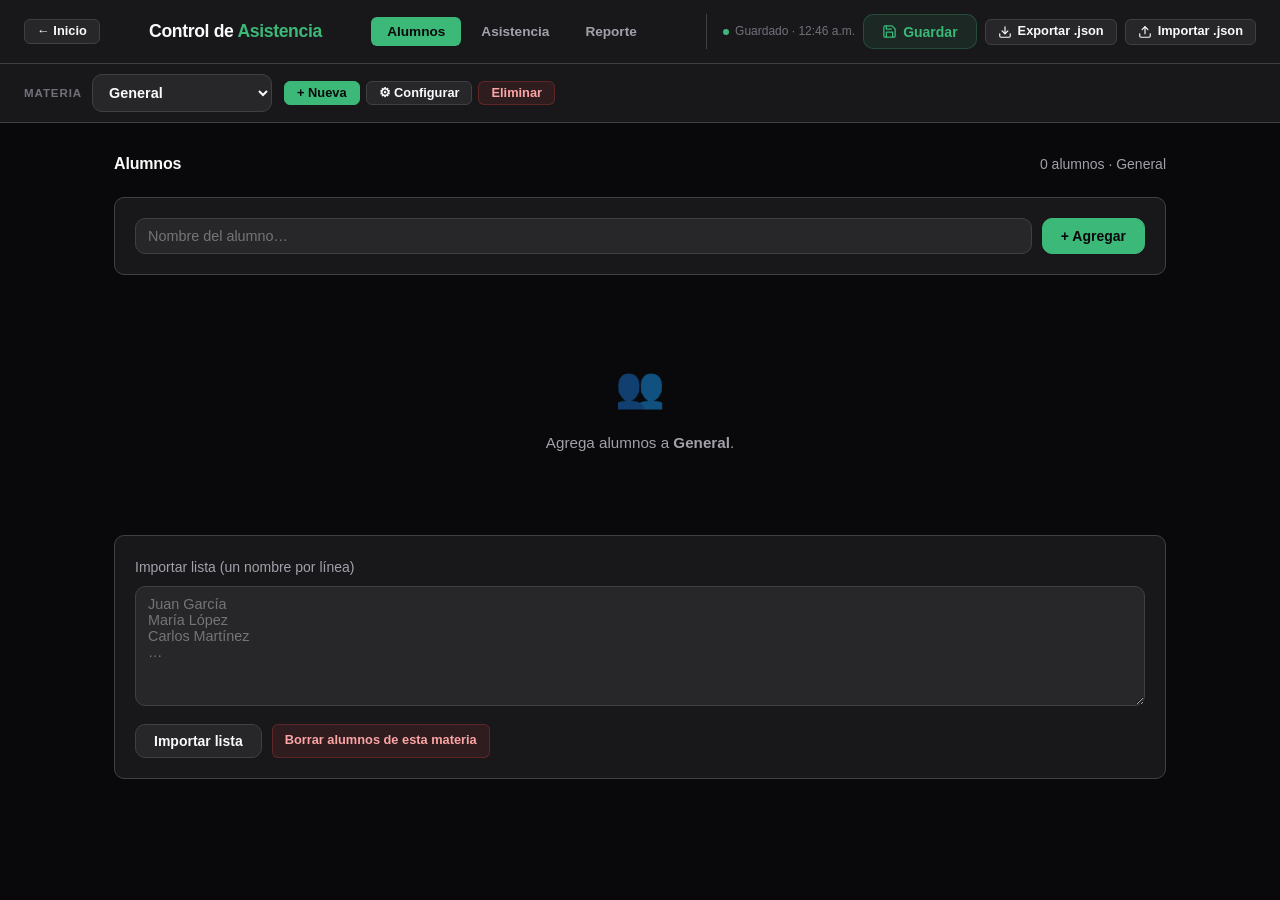
==== commit bad64061: "Add course config: date range, sessions/week, and loss percentage Each materia can now be configured" ====
--- a/asistencia.html
+++ b/asistencia.html
@@ -366,7 +366,7 @@
   <select id="materia-select" onchange="switchMateria(this.value)" aria-label="Materia activa"></select>
   <div class="materia-actions">
     <button class="btn btn-primary btn-sm" onclick="promptNewMateria()">+ Nueva</button>
-    <button class="btn btn-ghost   btn-sm" onclick="promptRenameMateria()">Renombrar</button>
+    <button class="btn btn-ghost   btn-sm" onclick="promptConfigMateria()">⚙ Configurar</button>
     <button class="btn btn-danger  btn-sm" onclick="promptDeleteMateria()">Eliminar</button>
   </div>
 </div>
@@ -459,6 +459,45 @@
 </main>
 
 <div id="toast"></div>
+
+<!-- Modal configuración de materia -->
+<div class="modal-backdrop" id="modal-materia-cfg">
+  <div class="modal" style="max-width:520px">
+    <h2 id="matcfg-title">Configurar materia</h2>
+    <p  id="matcfg-body" style="color:var(--text-2);font-size:.875rem;margin-bottom:16px"></p>
+    <div style="display:flex;flex-direction:column;gap:14px">
+      <div>
+        <label style="display:block;font-size:.78rem;font-weight:700;color:var(--text-2);margin-bottom:5px;text-transform:uppercase;letter-spacing:.04em">Nombre</label>
+        <input type="text" id="matcfg-name" placeholder="Ej: Matemáticas, Historia…" />
+      </div>
+      <div style="display:grid;grid-template-columns:1fr 1fr;gap:10px">
+        <div>
+          <label style="display:block;font-size:.78rem;font-weight:700;color:var(--text-2);margin-bottom:5px;text-transform:uppercase;letter-spacing:.04em">Fecha de inicio</label>
+          <input type="date" id="matcfg-start" />
+        </div>
+        <div>
+          <label style="display:block;font-size:.78rem;font-weight:700;color:var(--text-2);margin-bottom:5px;text-transform:uppercase;letter-spacing:.04em">Duración (semanas)</label>
+          <input type="number" id="matcfg-weeks" min="1" max="52" value="16" />
+        </div>
+      </div>
+      <div style="display:grid;grid-template-columns:1fr 1fr;gap:10px">
+        <div>
+          <label style="display:block;font-size:.78rem;font-weight:700;color:var(--text-2);margin-bottom:5px;text-transform:uppercase;letter-spacing:.04em">Sesiones / semana</label>
+          <input type="number" id="matcfg-spw" min="1" max="7" value="2" />
+        </div>
+        <div>
+          <label style="display:block;font-size:.78rem;font-weight:700;color:var(--text-2);margin-bottom:5px;text-transform:uppercase;letter-spacing:.04em">% máx. de faltas</label>
+          <input type="number" id="matcfg-loss" min="1" max="99" value="25" />
+        </div>
+      </div>
+      <div id="matcfg-summary" style="background:var(--surface-2);border:1px solid var(--border);border-radius:var(--r-md);padding:12px;font-size:.82rem;color:var(--text-2);line-height:1.7"></div>
+    </div>
+    <div class="modal-footer">
+      <button class="btn btn-ghost" onclick="closeMateriaModal()">Cancelar</button>
+      <button class="btn btn-primary" id="matcfg-confirm">Crear</button>
+    </div>
+  </div>
+</div>
 
 <!-- Modal genérico -->
 <div class="modal-backdrop" id="modal">
@@ -608,24 +647,37 @@
 }
 
 function promptNewMateria() {
-  openModal({
+  openMateriaModal({
     title: 'Nueva materia',
-    body: 'Ingresa el nombre de la materia:',
-    input: true,
-    placeholder: 'Ej: Matemáticas, Historia…',
-    confirmLabel: 'Crear',
-    confirmClass: 'btn-primary',
-    onConfirm: (name) => {
-      name = name.trim();
-      if (!name) { toast('El nombre no puede estar vacío'); return; }
-      if (state.materias.find(m => m.name === name)) { toast('Ya existe esa materia'); return; }
+    confirmLabel: 'Crear materia',
+    onConfirm: (cfg) => {
+      if (state.materias.find(m => m.name === cfg.name)) { toast('Ya existe esa materia'); return; }
       const id = generateId();
-      state.materias.push({ id, name, students: [], weeks: {} });
+      state.materias.push({ id, students: [], weeks: {}, ...cfg });
       state.currentMateriaId = id;
+      if (cfg.startDate) state.currentWeekKey = getWeekKey(new Date(cfg.startDate + 'T12:00:00'));
       save();
       renderMateriaBar();
       renderCurrentTab();
-      toast(`Materia "${name}" creada`);
+      toast(`Materia "${cfg.name}" creada`);
+    }
+  });
+}
+
+function promptConfigMateria() {
+  const m = currentMateria();
+  openMateriaModal({
+    title: `Configurar "${m.name}"`,
+    confirmLabel: 'Guardar cambios',
+    materia: m,
+    onConfirm: (cfg) => {
+      const dup = state.materias.find(x => x.name === cfg.name && x.id !== m.id);
+      if (dup) { toast('Ya existe una materia con ese nombre'); return; }
+      Object.assign(m, cfg);
+      save();
+      renderMateriaBar();
+      renderCurrentTab();
+      toast('Configuración guardada');
     }
   });
 }
@@ -669,6 +721,46 @@
       toast(`Materia "${m.name}" eliminada`);
     }
   });
+}
+
+// ===================================================
+//  MODAL CONFIGURACIÓN DE MATERIA
+// ===================================================
+let _materiaModalCb = null;
+
+function openMateriaModal({ title, confirmLabel, materia, onConfirm }) {
+  document.getElementById('matcfg-title').textContent = title;
+  document.getElementById('matcfg-confirm').textContent = confirmLabel || 'Guardar';
+
+  document.getElementById('matcfg-name').value  = materia?.name  || '';
+  document.getElementById('matcfg-start').value = materia?.startDate || new Date().toISOString().slice(0, 10);
+  document.getElementById('matcfg-weeks').value = materia?.totalWeeks      ?? 16;
+  document.getElementById('matcfg-spw').value   = materia?.sessionsPerWeek ?? 2;
+  document.getElementById('matcfg-loss').value  = materia?.lossPercent     ?? 25;
+
+  updateMatcfgSummary();
+  document.getElementById('modal-materia-cfg').classList.add('open');
+  setTimeout(() => document.getElementById('matcfg-name').focus(), 50);
+  _materiaModalCb = onConfirm;
+}
+
+function closeMateriaModal() {
+  document.getElementById('modal-materia-cfg').classList.remove('open');
+  _materiaModalCb = null;
+}
+
+function updateMatcfgSummary() {
+  const weeks = parseInt(document.getElementById('matcfg-weeks').value) || 0;
+  const spw   = parseInt(document.getElementById('matcfg-spw').value)   || 1;
+  const loss  = parseFloat(document.getElementById('matcfg-loss').value) || 25;
+  const total  = weeks * spw;
+  const maxAbs = total ? Math.floor(total * loss / 100) : 0;
+  const el = document.getElementById('matcfg-summary');
+  if (total > 0) {
+    el.innerHTML = `<strong>${total}</strong> sesiones totales &nbsp;·&nbsp; se pierde con <strong style="color:var(--absent)">${maxAbs}</strong> faltas o más (${loss}% de ${total})`;
+  } else {
+    el.textContent = 'Completa los campos para ver el resumen.';
+  }
 }
 
 // ===================================================
@@ -899,34 +991,65 @@
   const id     = materiaId || picker.value || state.currentMateriaId;
   picker.value = id;
 
-  const m      = getMateriaById(id) || currentMateria();
-  const weeks  = Object.keys(m.weeks).sort();
-  const studs  = m.students;
-
-  // Header de materia en reporte
+  const m     = getMateriaById(id) || currentMateria();
+  const weeks = Object.keys(m.weeks).sort();
+  const studs = m.students;
+
+  // Course config
+  const spw        = m.sessionsPerWeek || 1;
+  const totalSess  = (m.totalWeeks || 0) * spw;
+  const lossThresh = totalSess ? Math.floor(totalSess * ((m.lossPercent ?? 25) / 100)) : null;
+  const hasCfg     = !!m.totalWeeks;
+
+  // Report header
   const rHeader = document.getElementById('report-header');
-  const rName   = document.getElementById('report-materia-name');
-  const rSub    = document.getElementById('report-materia-sub');
   rHeader.style.display = 'flex';
-  rName.textContent = m.name;
-  rSub.textContent  = `${studs.length} alumno${studs.length !== 1 ? 's' : ''} · ${weeks.length} semana${weeks.length !== 1 ? 's' : ''} registrada${weeks.length !== 1 ? 's' : ''}`;
-
-  // Stats globales
-  let totalP = 0, totalPos = 0;
+  document.getElementById('report-materia-name').textContent = m.name;
+  const subParts = [
+    `${studs.length} alumno${studs.length !== 1 ? 's' : ''}`,
+    `${weeks.length} semana${weeks.length !== 1 ? 's' : ''} registrada${weeks.length !== 1 ? 's' : ''}`
+  ];
+  if (hasCfg) {
+    if (m.startDate) {
+      const startLbl = new Date(m.startDate + 'T12:00:00').toLocaleDateString('es-MX', { day:'2-digit', month:'short', year:'numeric' });
+      subParts.push(`inicio: ${startLbl}`);
+    }
+    subParts.push(`${m.totalWeeks} sem · ${spw} ses/sem · máx. ${m.lossPercent ?? 25}% faltas (${lossThresh} ses.)`);
+  }
+  document.getElementById('report-materia-sub').textContent = subParts.join(' · ');
+
+  // Per-student tallies for global stats
+  let totalP = 0, totalPos = 0, atRiskCount = 0, lostCount = 0;
   studs.forEach(name => {
+    let p = 0, a = 0;
     weeks.forEach(wk => {
-      totalPos++;
-      if (m.weeks[wk][name]) totalP++;
+      const val = m.weeks[wk]?.[name];
+      if (val === true)  { p++; totalP++; }
+      if (val !== undefined) totalPos++;
+      if (val === false) a++;
     });
+    if (hasCfg && lossThresh !== null) {
+      const absSess = a * spw;
+      if (absSess >= lossThresh)                    lostCount++;
+      else if (absSess >= Math.floor(lossThresh * 0.75)) atRiskCount++;
+    }
   });
   const globalPct = totalPos ? Math.round(totalP / totalPos * 100) : 0;
 
-  document.getElementById('stats-grid').innerHTML = `
+  let statsHtml = `
     <div class="stat-card"><div class="stat-val">${studs.length}</div><div class="stat-lbl">Alumnos</div></div>
     <div class="stat-card"><div class="stat-val">${weeks.length}</div><div class="stat-lbl">Semanas</div></div>
-    <div class="stat-card"><div class="stat-val">${globalPct}%</div><div class="stat-lbl">Asistencia global</div></div>
-    <div class="stat-card"><div class="stat-val">${totalP}</div><div class="stat-lbl">Total presencias</div></div>
-  `;
+    <div class="stat-card"><div class="stat-val">${globalPct}%</div><div class="stat-lbl">Asistencia global</div></div>`;
+  if (hasCfg) {
+    statsHtml += `
+    <div class="stat-card"><div class="stat-val">${totalSess}</div><div class="stat-lbl">Sesiones totales</div></div>
+    <div class="stat-card"><div class="stat-val" style="color:var(--warn)">${atRiskCount}</div><div class="stat-lbl">En riesgo</div></div>
+    <div class="stat-card"><div class="stat-val" style="color:var(--absent)">${lostCount}</div><div class="stat-lbl">Perdida</div></div>`;
+  } else {
+    statsHtml += `
+    <div class="stat-card"><div class="stat-val">${totalP}</div><div class="stat-lbl">Total presencias</div></div>`;
+  }
+  document.getElementById('stats-grid').innerHTML = statsHtml;
 
   if (!studs.length || !weeks.length) {
     document.getElementById('report-thead').innerHTML = '';
@@ -935,14 +1058,18 @@
     return;
   }
 
+  // Attendance % threshold based on configured lossPercent
+  const passThresh = hasCfg ? (100 - (m.lossPercent ?? 25)) : 80;
+
   document.getElementById('report-thead').innerHTML = `
     <tr>
       <th>#</th>
       <th>Alumno</th>
       ${weeks.map(wk => `<th title="${wk}">${shortWeekLabel(wk)}</th>`).join('')}
-      <th>Presentes</th>
-      <th>Ausentes</th>
+      <th>${hasCfg && spw > 1 ? 'Ses. presentes' : 'Presentes'}</th>
+      <th>${hasCfg && spw > 1 ? 'Ses. ausentes'  : 'Ausentes'}</th>
       <th>% Asistencia</th>
+      ${hasCfg ? '<th>Estado</th>' : ''}
     </tr>`;
 
   document.getElementById('report-tbody').innerHTML = studs.map((name, i) => {
@@ -953,17 +1080,37 @@
       if (val === false) { a++; return `<td class="week-cell"><span class="dot-absent">●</span></td>`; }
       return `<td class="week-cell"><span class="dot-none">○</span></td>`;
     }).join('');
-    const total   = p + a;
-    const pct     = total ? Math.round(p / total * 100) : 0;
-    const badge   = pct >= 80 ? 'badge-green' : pct >= 60 ? 'badge-yellow' : 'badge-red';
+
+    const total = p + a;
+    const pct   = total ? Math.round(p / total * 100) : 0;
+    const badge = pct >= passThresh
+      ? 'badge-green'
+      : pct >= passThresh * 0.85
+        ? 'badge-yellow'
+        : 'badge-red';
+
+    let estadoCell = '';
+    if (hasCfg && lossThresh !== null) {
+      const absSess   = a * spw;
+      const remaining = lossThresh - absSess;
+      if (absSess >= lossThresh) {
+        estadoCell = `<td><span class="badge badge-red">Perdida</span></td>`;
+      } else if (absSess >= Math.floor(lossThresh * 0.75)) {
+        estadoCell = `<td><span class="badge badge-yellow" title="Faltan ${remaining} faltas para perder">En riesgo</span></td>`;
+      } else {
+        estadoCell = `<td><span class="badge badge-green" title="Puede faltar ${remaining} sesiones más">OK</span></td>`;
+      }
+    }
+
     return `
       <tr>
         <td style="color:var(--text-muted);font-size:.8rem">${i + 1}</td>
         <td><strong>${escHtml(name)}</strong></td>
         ${cells}
-        <td class="cell-present">${p}</td>
-        <td class="cell-absent">${a}</td>
+        <td class="cell-present">${p * spw}</td>
+        <td class="cell-absent">${a * spw}</td>
         <td class="cell-pct"><span class="badge ${badge}">${pct}%</span></td>
+        ${estadoCell}
       </tr>`;
   }).join('');
 }
@@ -1067,7 +1214,12 @@
 
   if (!m.students.length || !weeks.length) { toast('No hay datos para exportar'); return; }
 
-  const header = ['Alumno', ...weeks.map(wk => `${wk} (${shortWeekLabel(wk)})`), 'Presentes', 'Ausentes', '% Asistencia'];
+  const spw        = m.sessionsPerWeek || 1;
+  const totalSess  = (m.totalWeeks || 0) * spw;
+  const lossThresh = totalSess ? Math.floor(totalSess * ((m.lossPercent ?? 25) / 100)) : null;
+  const hasCfg     = !!m.totalWeeks;
+
+  const header = ['Alumno', ...weeks.map(wk => `${wk} (${shortWeekLabel(wk)})`), 'Ses. presentes', 'Ses. ausentes', '% Asistencia', ...(hasCfg ? ['Estado'] : [])];
   const rows = m.students.map(name => {
     let p = 0, a = 0;
     const cells = weeks.map(wk => {
@@ -1077,7 +1229,12 @@
       return '-';
     });
     const total = p + a;
-    return [name, ...cells, p, a, `${total ? Math.round(p/total*100) : 0}%`];
+    let estado = '';
+    if (hasCfg && lossThresh !== null) {
+      const absSess = a * spw;
+      estado = absSess >= lossThresh ? 'Perdida' : absSess >= Math.floor(lossThresh * 0.75) ? 'En riesgo' : 'OK';
+    }
+    return [name, ...cells, p * spw, a * spw, `${total ? Math.round(p/total*100) : 0}%`, ...(hasCfg ? [estado] : [])];
   });
 
   const csv  = [header, ...rows].map(r => r.map(c => `"${String(c).replace(/"/g,'""')}"`).join(',')).join('\n');
@@ -1149,6 +1306,34 @@
   if (e.key === 'Escape') closeModal();
 });
 
+// Materia config modal listeners
+document.getElementById('matcfg-confirm').addEventListener('click', () => {
+  const name = document.getElementById('matcfg-name').value.trim();
+  if (!name) { toast('El nombre no puede estar vacío'); return; }
+  const cfg = {
+    name,
+    startDate:       document.getElementById('matcfg-start').value || null,
+    totalWeeks:      parseInt(document.getElementById('matcfg-weeks').value) || 0,
+    sessionsPerWeek: parseInt(document.getElementById('matcfg-spw').value)   || 1,
+    lossPercent:     parseFloat(document.getElementById('matcfg-loss').value) || 25
+  };
+  if (_materiaModalCb) _materiaModalCb(cfg);
+  closeMateriaModal();
+});
+
+document.getElementById('modal-materia-cfg').addEventListener('click', e => {
+  if (e.target === e.currentTarget) closeMateriaModal();
+});
+
+document.getElementById('matcfg-name').addEventListener('keydown', e => {
+  if (e.key === 'Enter')  document.getElementById('matcfg-confirm').click();
+  if (e.key === 'Escape') closeMateriaModal();
+});
+
+['matcfg-weeks', 'matcfg-spw', 'matcfg-loss'].forEach(id => {
+  document.getElementById(id).addEventListener('input', updateMatcfgSummary);
+});
+
 window.addEventListener('beforeunload', (e) => {
   if (isDirty) { e.preventDefault(); e.returnValue = ''; }
 });
--- a/styles.css
+++ b/styles.css
@@ -149,6 +149,7 @@
 /* ─── INPUTS ──────────────────────────────────────────────── */
 input[type="text"],
 input[type="date"],
+input[type="number"],
 textarea,
 select {
   background: var(--surface-2);
@@ -164,6 +165,7 @@
 }
 input[type="text"]:focus,
 input[type="date"]:focus,
+input[type="number"]:focus,
 textarea:focus,
 select:focus    { border-color: var(--accent); }
 textarea        { resize: vertical; min-height: 120px; }
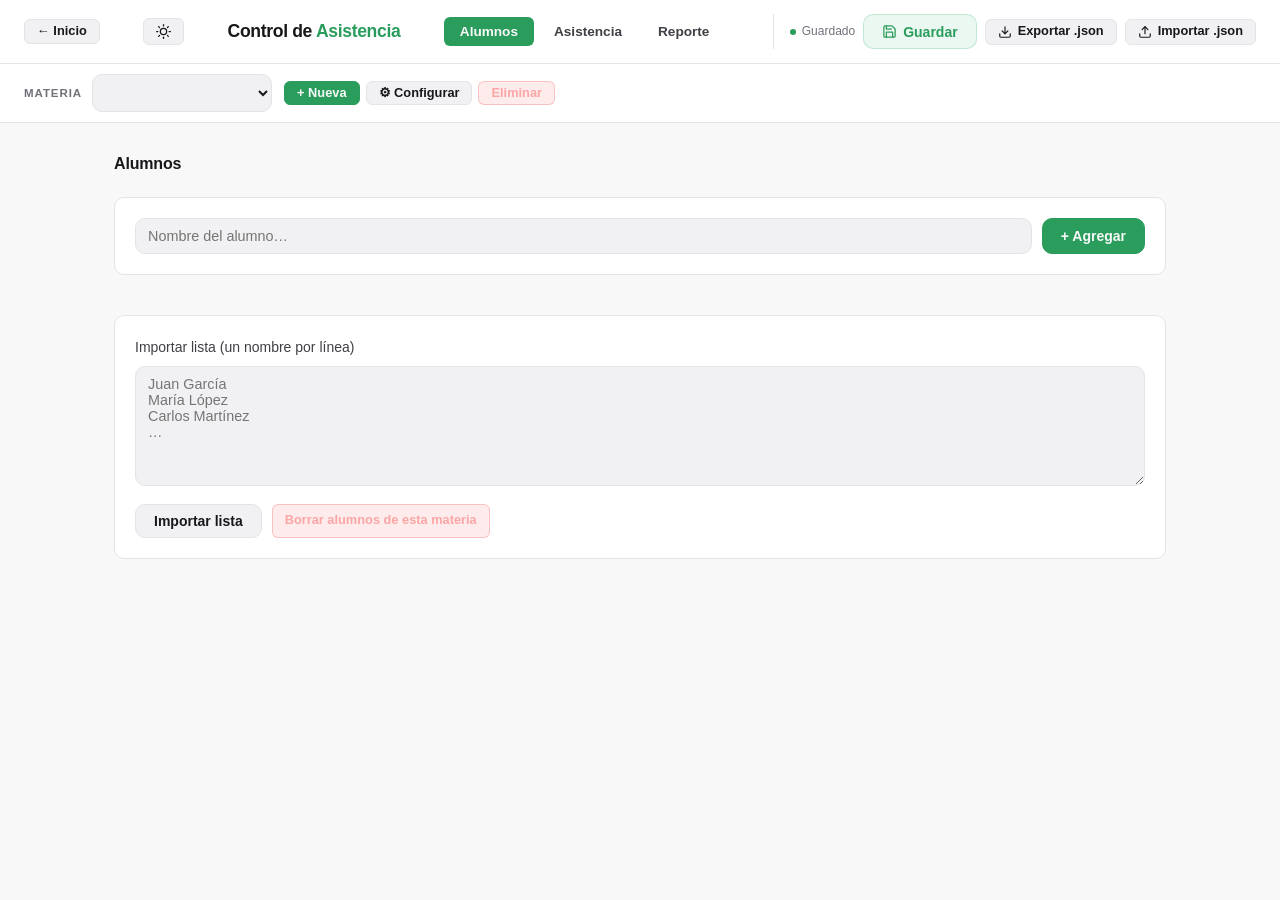
==== commit edb32a1f: "Add light mode, noClass weeks, and date-range report filter - Light/dark mode toggle (sun/moon icon)" ====
--- a/asistencia.html
+++ b/asistencia.html
@@ -5,6 +5,7 @@
   <meta name="viewport" content="width=device-width, initial-scale=1.0" />
   <meta name="description" content="Gestiona la asistencia de tus alumnos semana a semana por materias." />
   <title>Control de Asistencia · App</title>
+  <script>!function(){var t=localStorage.getItem('theme');if(t==='light'||!t&&matchMedia('(prefers-color-scheme:light)').matches)document.documentElement.classList.add('light-mode')}()</script>
   <link rel="stylesheet" href="styles.css" />
   <style>
     /* ── App shell ─────────────────────────────────────── */
@@ -297,6 +298,10 @@
     /* Override global select dentro de report-controls */
     #report-materia-picker { width: auto; font-weight: 600; cursor: pointer; }
 
+    /* ── No-class week ───────────────────────────────────── */
+    .noclass-active { background: rgba(234,179,8,.15) !important; color: var(--warn) !important; border-color: rgba(234,179,8,.3) !important; }
+    .dot-noclass { color: var(--text-3); font-size: .85rem; }
+
     /* ── Responsive ─────────────────────────────────────── */
     @media (max-width: 640px) {
       header { flex-wrap: wrap; }
@@ -327,11 +332,20 @@
   <symbol id="ic-import" viewBox="0 0 24 24" fill="none" stroke="currentColor" stroke-width="2" stroke-linecap="round" stroke-linejoin="round">
     <path d="M21 15v4a2 2 0 0 1-2 2H5a2 2 0 0 1-2-2v-4"/><polyline points="17 8 12 3 7 8"/><line x1="12" y1="3" x2="12" y2="15"/>
   </symbol>
+  <symbol id="ic-sun" viewBox="0 0 24 24" fill="none" stroke="currentColor" stroke-width="2" stroke-linecap="round" stroke-linejoin="round">
+    <circle cx="12" cy="12" r="5"/><line x1="12" y1="1" x2="12" y2="3"/><line x1="12" y1="21" x2="12" y2="23"/><line x1="4.22" y1="4.22" x2="5.64" y2="5.64"/><line x1="18.36" y1="18.36" x2="19.78" y2="19.78"/><line x1="1" y1="12" x2="3" y2="12"/><line x1="21" y1="12" x2="23" y2="12"/><line x1="4.22" y1="19.78" x2="5.64" y2="18.36"/><line x1="18.36" y1="5.64" x2="19.78" y2="4.22"/>
+  </symbol>
+  <symbol id="ic-moon" viewBox="0 0 24 24" fill="none" stroke="currentColor" stroke-width="2" stroke-linecap="round" stroke-linejoin="round">
+    <path d="M21 12.79A9 9 0 1 1 11.21 3 7 7 0 0 0 21 12.79z"/>
+  </symbol>
 </svg>
 
 <!-- ===== HEADER ===== -->
 <header aria-label="Cabecera de la aplicación">
   <a href="index.html" class="btn btn-ghost btn-sm" aria-label="Volver al inicio" title="Volver al inicio">← Inicio</a>
+  <button id="theme-toggle" class="btn btn-ghost btn-sm" onclick="toggleTheme()" aria-label="Cambiar a modo claro" title="Cambiar a modo claro">
+    <svg width="15" height="15" aria-hidden="true" focusable="false"><use href="#ic-sun"/></svg>
+  </button>
   <h1>Control de <span>Asistencia</span></h1>
 
   <nav class="tabs" role="tablist" aria-label="Secciones">
@@ -415,6 +429,7 @@
     <div class="bulk-actions">
       <button class="btn btn-success btn-sm" onclick="markAll(true)">✓ Todos presentes</button>
       <button class="btn btn-danger  btn-sm" onclick="markAll(false)">✗ Todos ausentes</button>
+      <button id="btn-noclass" class="btn btn-ghost btn-sm" onclick="toggleNoClass()" aria-pressed="false" title="Marcar/desmarcar esta semana como sin clases (no cuenta en el reporte)">Sin clases</button>
       <div style="margin-left:auto;display:flex;align-items:center;gap:8px">
         <label style="font-size:.8rem;color:var(--text-muted)">Ir a semana:</label>
         <input type="date" id="jump-date" style="width:160px" onchange="jumpToDate(this.value)" />
@@ -519,7 +534,7 @@
 const STORAGE_KEY = 'attendance_app_v2';
 
 let state = {
-  materias: [],          // [{ id, name, students:[], weeks:{} }]
+  materias: [],          // [{ id, name, students:[], weeks:{}, noClassWeeks:{}, startDate, totalWeeks, sessionsPerWeek, lossPercent }]
   currentMateriaId: null,
   currentWeekKey: null
 };
@@ -588,6 +603,8 @@
   }
   if (!state.currentMateriaId) state.currentMateriaId = state.materias[0].id;
   if (!state.currentWeekKey)  state.currentWeekKey  = getWeekKey(new Date());
+  // Normalize fields added in later versions
+  state.materias.forEach(m => { if (!m.noClassWeeks) m.noClassWeeks = {}; });
 }
 
 // ===================================================
@@ -653,7 +670,7 @@
     onConfirm: (cfg) => {
       if (state.materias.find(m => m.name === cfg.name)) { toast('Ya existe esa materia'); return; }
       const id = generateId();
-      state.materias.push({ id, students: [], weeks: {}, ...cfg });
+      state.materias.push({ id, students: [], weeks: {}, noClassWeeks: {}, ...cfg });
       state.currentMateriaId = id;
       if (cfg.startDate) state.currentWeekKey = getWeekKey(new Date(cfg.startDate + 'T12:00:00'));
       save();
@@ -869,8 +886,9 @@
     confirmLabel: 'Borrar',
     confirmClass: 'btn-danger',
     onConfirm: () => {
-      m.students = [];
-      m.weeks    = {};
+      m.students     = [];
+      m.weeks        = {};
+      m.noClassWeeks = {};
       save();
       renderStudents();
       toast('Alumnos borrados');
@@ -891,14 +909,37 @@
 function renderAttendance() {
   const m  = currentMateria();
   const wk = state.currentWeekKey;
-  ensureWeek(m, wk);
 
   const monday = weekKeyToMonday(wk);
   const friday = new Date(monday);
   friday.setUTCDate(monday.getUTCDate() + 4);
 
-  document.getElementById('week-label').textContent     = `Semana ${wk}`;
+  document.getElementById('week-label').textContent      = `Semana ${wk}`;
   document.getElementById('week-date-range').textContent = `${formatDate(monday)} — ${formatDate(friday)}`;
+
+  // Update "Sin clases" button state
+  const isNoClass  = !!(m.noClassWeeks?.[wk]);
+  const noclassBtn = document.getElementById('btn-noclass');
+  if (noclassBtn) {
+    noclassBtn.classList.toggle('noclass-active', isNoClass);
+    noclassBtn.setAttribute('aria-pressed', String(isNoClass));
+  }
+
+  const grid = document.getElementById('attendance-grid');
+
+  if (isNoClass) {
+    document.getElementById('week-progress').style.width = '0%';
+    document.getElementById('week-stat').textContent     = `Sin clases · ${m.name}`;
+    grid.innerHTML = `
+      <div class="empty-state" style="padding:40px 20px">
+        <p style="font-size:1rem;font-weight:600;margin-bottom:6px">Sin clases esta semana</p>
+        <p style="font-size:.875rem;color:var(--text-2)">Esta semana no cuenta en el reporte ni en los cálculos de asistencia.</p>
+        <button class="btn btn-ghost btn-sm" style="margin-top:16px" onclick="toggleNoClass()">Desmarcar</button>
+      </div>`;
+    return;
+  }
+
+  ensureWeek(m, wk);
 
   const record  = m.weeks[wk];
   const total   = m.students.length;
@@ -908,7 +949,6 @@
   document.getElementById('week-progress').style.width = pct + '%';
   document.getElementById('week-stat').textContent     = `${present} / ${total} presentes (${pct}%) · ${m.name}`;
 
-  const grid = document.getElementById('attendance-grid');
   if (!m.students.length) {
     grid.innerHTML = `<div class="empty-state"><div class="icon">📋</div><p>Agrega alumnos en la pestaña <strong>Alumnos</strong>.</p></div>`;
     return;
@@ -964,6 +1004,16 @@
   document.getElementById('week-stat').textContent     = `${present} / ${total} presentes (${pct}%) · ${m.name}`;
 }
 
+function toggleNoClass() {
+  const m  = currentMateria();
+  const wk = state.currentWeekKey;
+  if (!m.noClassWeeks) m.noClassWeeks = {};
+  if (m.noClassWeeks[wk]) { delete m.noClassWeeks[wk]; }
+  else                     { m.noClassWeeks[wk] = true; }
+  save();
+  renderAttendance();
+}
+
 function markAll(val) {
   const m  = currentMateria();
   const wk = state.currentWeekKey;
@@ -992,7 +1042,6 @@
   picker.value = id;
 
   const m     = getMateriaById(id) || currentMateria();
-  const weeks = Object.keys(m.weeks).sort();
   const studs = m.students;
 
   // Course config
@@ -1000,6 +1049,17 @@
   const totalSess  = (m.totalWeeks || 0) * spw;
   const lossThresh = totalSess ? Math.floor(totalSess * ((m.lossPercent ?? 25) / 100)) : null;
   const hasCfg     = !!m.totalWeeks;
+
+  // Filter recorded weeks by configured date range
+  let weeks = Object.keys(m.weeks).sort();
+  if (m.startDate && m.totalWeeks) {
+    const startWk = getWeekKey(new Date(m.startDate + 'T12:00:00'));
+    const endMon  = new Date(m.startDate + 'T12:00:00');
+    endMon.setUTCDate(endMon.getUTCDate() + (m.totalWeeks - 1) * 7);
+    const endWk   = getWeekKey(endMon);
+    weeks = weeks.filter(wk => wk >= startWk && wk <= endWk);
+  }
+  const noClassWks = m.noClassWeeks || {};
 
   // Report header
   const rHeader = document.getElementById('report-header');
@@ -1018,11 +1078,12 @@
   }
   document.getElementById('report-materia-sub').textContent = subParts.join(' · ');
 
-  // Per-student tallies for global stats
+  // Per-student tallies for global stats (skip noClass weeks)
   let totalP = 0, totalPos = 0, atRiskCount = 0, lostCount = 0;
   studs.forEach(name => {
     let p = 0, a = 0;
     weeks.forEach(wk => {
+      if (noClassWks[wk]) return;
       const val = m.weeks[wk]?.[name];
       if (val === true)  { p++; totalP++; }
       if (val !== undefined) totalPos++;
@@ -1030,7 +1091,7 @@
     });
     if (hasCfg && lossThresh !== null) {
       const absSess = a * spw;
-      if (absSess >= lossThresh)                    lostCount++;
+      if (absSess >= lossThresh)                         lostCount++;
       else if (absSess >= Math.floor(lossThresh * 0.75)) atRiskCount++;
     }
   });
@@ -1065,7 +1126,7 @@
     <tr>
       <th>#</th>
       <th>Alumno</th>
-      ${weeks.map(wk => `<th title="${wk}">${shortWeekLabel(wk)}</th>`).join('')}
+      ${weeks.map(wk => `<th title="${wk}${noClassWks[wk] ? ' · Sin clases' : ''}" ${noClassWks[wk] ? 'style="color:var(--text-3)"' : ''}>${shortWeekLabel(wk)}</th>`).join('')}
       <th>${hasCfg && spw > 1 ? 'Ses. presentes' : 'Presentes'}</th>
       <th>${hasCfg && spw > 1 ? 'Ses. ausentes'  : 'Ausentes'}</th>
       <th>% Asistencia</th>
@@ -1075,6 +1136,7 @@
   document.getElementById('report-tbody').innerHTML = studs.map((name, i) => {
     let p = 0, a = 0;
     const cells = weeks.map(wk => {
+      if (noClassWks[wk]) return `<td class="week-cell"><span class="dot-noclass" title="Sin clases">—</span></td>`;
       const val = m.weeks[wk]?.[name];
       if (val === true)  { p++; return `<td class="week-cell"><span class="dot-present">●</span></td>`; }
       if (val === false) { a++; return `<td class="week-cell"><span class="dot-absent">●</span></td>`; }
@@ -1218,11 +1280,22 @@
   const totalSess  = (m.totalWeeks || 0) * spw;
   const lossThresh = totalSess ? Math.floor(totalSess * ((m.lossPercent ?? 25) / 100)) : null;
   const hasCfg     = !!m.totalWeeks;
-
-  const header = ['Alumno', ...weeks.map(wk => `${wk} (${shortWeekLabel(wk)})`), 'Ses. presentes', 'Ses. ausentes', '% Asistencia', ...(hasCfg ? ['Estado'] : [])];
+  const noClassWks = m.noClassWeeks || {};
+
+  // Same date-range filter as report
+  let weeks = Object.keys(m.weeks).sort();
+  if (m.startDate && m.totalWeeks) {
+    const startWk = getWeekKey(new Date(m.startDate + 'T12:00:00'));
+    const endMon  = new Date(m.startDate + 'T12:00:00');
+    endMon.setUTCDate(endMon.getUTCDate() + (m.totalWeeks - 1) * 7);
+    weeks = weeks.filter(wk => wk >= startWk && wk <= getWeekKey(endMon));
+  }
+
+  const header = ['Alumno', ...weeks.map(wk => `${wk} (${shortWeekLabel(wk)})${noClassWks[wk] ? ' NC' : ''}`), 'Ses. presentes', 'Ses. ausentes', '% Asistencia', ...(hasCfg ? ['Estado'] : [])];
   const rows = m.students.map(name => {
     let p = 0, a = 0;
     const cells = weeks.map(wk => {
+      if (noClassWks[wk]) return 'NC';
       const v = m.weeks[wk]?.[name];
       if (v === true)  { p++; return 'P'; }
       if (v === false) { a++; return 'A'; }
@@ -1339,9 +1412,29 @@
 });
 
 // ===================================================
+//  TEMA (claro / oscuro)
+// ===================================================
+function toggleTheme() {
+  const isLight = document.documentElement.classList.toggle('light-mode');
+  localStorage.setItem('theme', isLight ? 'light' : 'dark');
+  updateThemeBtn();
+}
+
+function updateThemeBtn() {
+  const isLight = document.documentElement.classList.contains('light-mode');
+  const btn = document.getElementById('theme-toggle');
+  if (!btn) return;
+  btn.querySelector('use').setAttribute('href', isLight ? '#ic-moon' : '#ic-sun');
+  const lbl = isLight ? 'Cambiar a modo oscuro' : 'Cambiar a modo claro';
+  btn.setAttribute('aria-label', lbl);
+  btn.title = lbl;
+}
+
+// ===================================================
 //  INIT
 // ===================================================
 load();
+updateThemeBtn();
 renderMateriaBar();
 renderStudents();
 markClean(`Guardado · ${_timeNow()}`);
--- a/styles.css
+++ b/styles.css
@@ -265,6 +265,29 @@
 .modal input   { margin-top: 14px; }
 .modal-footer  { display: flex; justify-content: flex-end; gap: 10px; margin-top: 20px; }
 
+/* ─── LIGHT MODE ──────────────────────────────────────────── */
+.light-mode {
+  --bg:        #f8f8f9;
+  --surface:   #ffffff;
+  --surface-2: #f1f1f3;
+  --border:    #e4e4e7;
+  --border-2:  #d4d4d8;
+
+  --accent:     #2a9d5c;
+  --accent-2:   #38b872;
+  --accent-dim: rgba(42, 157, 92, .1);
+
+  --present: #16a34a;
+  --absent:  #dc2626;
+  --warn:    #b45309;
+
+  --text:   #18181b;
+  --text-2: #3f3f46;
+  --text-3: #71717a;
+
+  --shadow: 0 4px 24px rgba(0, 0, 0, .06);
+}
+
 /* ─── ANIMATIONS ──────────────────────────────────────────── */
 @keyframes fadeIn {
   from { opacity: 0; transform: translateY(-5px); }
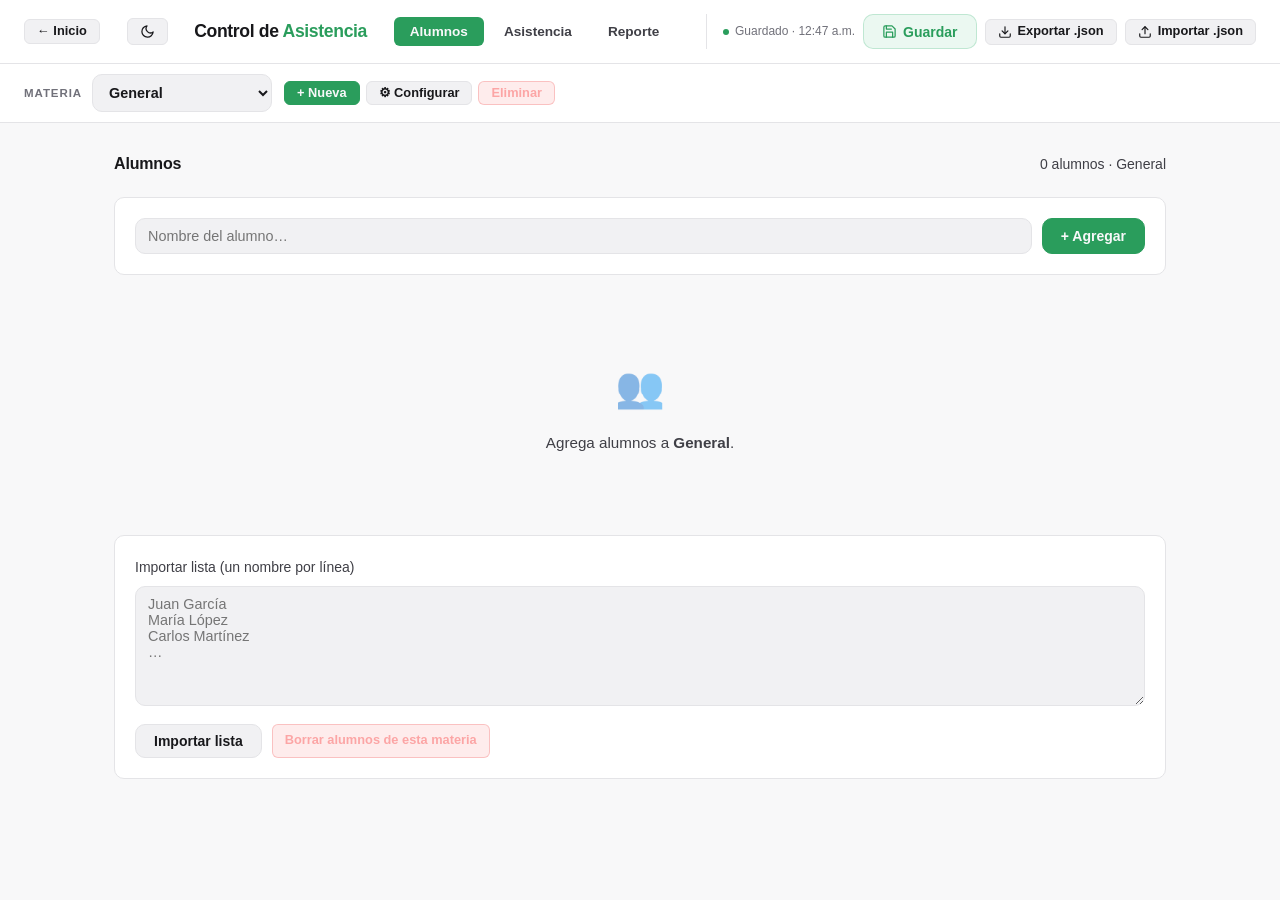
==== commit 7a3d41ad: "Fix SyntaxError: duplicate 'weeks' declaration in exportCSV const weeks and let weeks were both decl" ====
--- a/asistencia.html
+++ b/asistencia.html
@@ -1272,9 +1272,8 @@
 function exportCSV() {
   const picker = document.getElementById('report-materia-picker');
   const m      = getMateriaById(picker.value) || currentMateria();
-  const weeks  = Object.keys(m.weeks).sort();
-
-  if (!m.students.length || !weeks.length) { toast('No hay datos para exportar'); return; }
+
+  if (!m.students.length || !Object.keys(m.weeks).length) { toast('No hay datos para exportar'); return; }
 
   const spw        = m.sessionsPerWeek || 1;
   const totalSess  = (m.totalWeeks || 0) * spw;
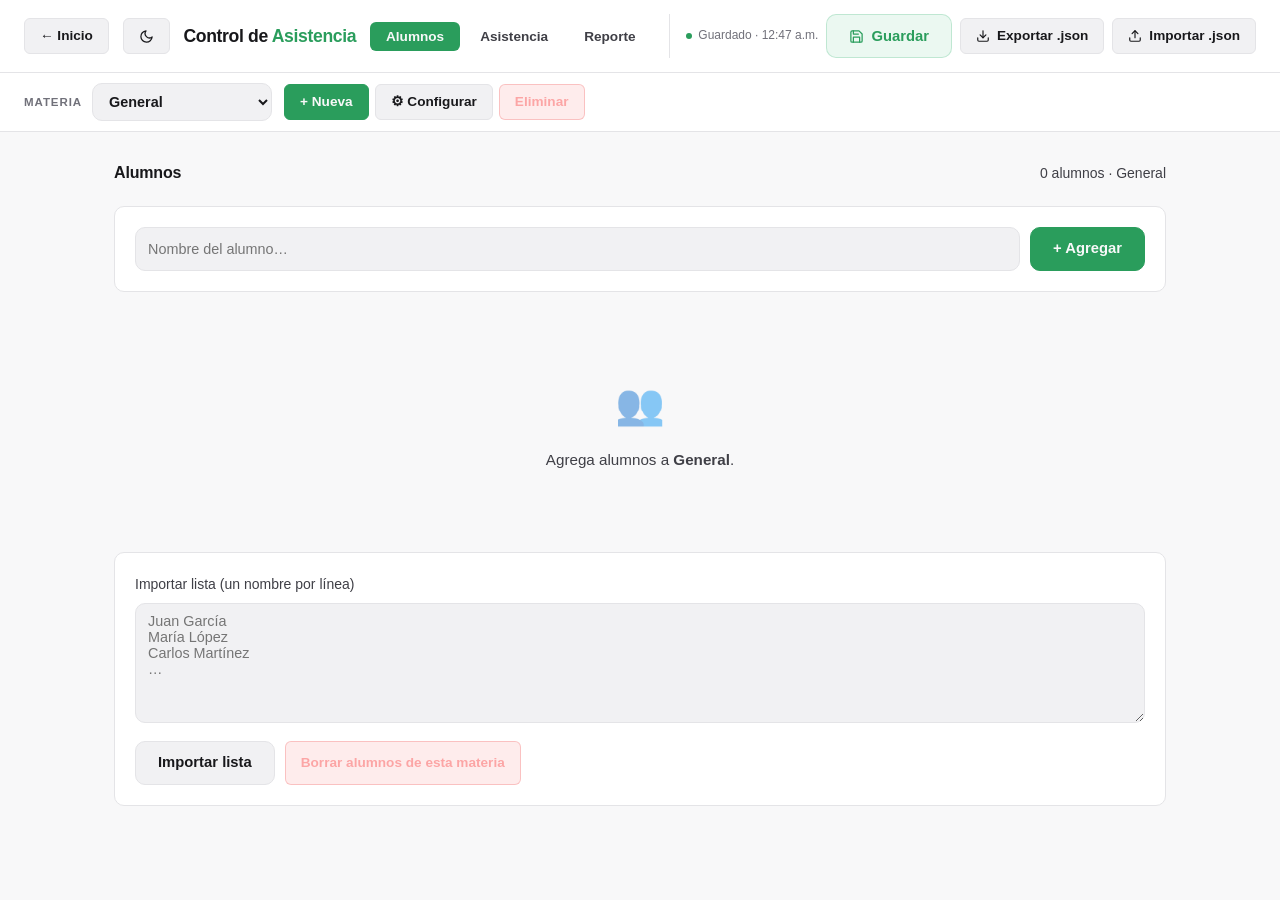
==== commit a4672a1f: "Add PDF export and increase button sizes for accessibility - exportPDF(): generates a paginated prin" ====
--- a/asistencia.html
+++ b/asistencia.html
@@ -297,6 +297,9 @@
     }
     /* Override global select dentro de report-controls */
     #report-materia-picker { width: auto; font-weight: 600; cursor: pointer; }
+
+    /* ── Disabled nav button ─────────────────────────────── */
+    .btn:disabled { opacity: .35; cursor: not-allowed; pointer-events: none; }
 
     /* ── No-class week ───────────────────────────────────── */
     .noclass-active { background: rgba(234,179,8,.15) !important; color: var(--warn) !important; border-color: rgba(234,179,8,.3) !important; }
@@ -414,7 +417,7 @@
   <!-- ============================  TAB 2 · ASISTENCIA  ============================ -->
   <section id="view-asistencia" class="view" role="tabpanel" aria-labelledby="tab-asistencia" tabindex="-1">
     <div class="week-nav">
-      <button class="btn btn-ghost btn-sm" onclick="changeWeek(-1)">← Anterior</button>
+      <button id="btn-week-prev" class="btn btn-ghost btn-sm" onclick="changeWeek(-1)">← Anterior</button>
       <div class="week-info">
         <div class="week-label" id="week-label">Semana —</div>
         <div class="week-date"  id="week-date-range">—</div>
@@ -423,7 +426,7 @@
         </div>
         <div class="week-stat" id="week-stat">0 / 0 presentes</div>
       </div>
-      <button class="btn btn-ghost btn-sm" onclick="changeWeek(1)">Siguiente →</button>
+      <button id="btn-week-next" class="btn btn-ghost btn-sm" onclick="changeWeek(1)">Siguiente →</button>
     </div>
 
     <div class="bulk-actions">
@@ -448,7 +451,7 @@
       <div style="margin-left:auto;display:flex;gap:8px;flex-wrap:wrap">
         <button class="btn btn-ghost   btn-sm" onclick="refreshReport()">↻ Actualizar</button>
         <button class="btn btn-primary btn-sm" onclick="exportCSV()">↓ Exportar CSV</button>
-        <button class="btn btn-ghost   btn-sm" onclick="window.print()">⎙ Imprimir</button>
+        <button class="btn btn-ghost   btn-sm" onclick="exportPDF()">⎙ Guardar PDF</button>
       </div>
     </div>
 
@@ -635,14 +638,18 @@
   const monday = weekKeyToMonday(state.currentWeekKey);
   monday.setUTCDate(monday.getUTCDate() + delta * 7);
   monday.setUTCHours(12);
-  state.currentWeekKey = getWeekKey(monday);
+  const newKey = getWeekKey(monday);
+  if (newKey > getWeekKey(new Date())) return; // no ir a semanas futuras
+  state.currentWeekKey = newKey;
   save();
   renderAttendance();
 }
 
 function jumpToDate(val) {
   if (!val) return;
-  state.currentWeekKey = getWeekKey(new Date(val + 'T12:00:00'));
+  const newKey = getWeekKey(new Date(val + 'T12:00:00'));
+  if (newKey > getWeekKey(new Date())) { toast('No puedes ir a semanas futuras'); return; }
+  state.currentWeekKey = newKey;
   save();
   renderAttendance();
 }
@@ -916,6 +923,10 @@
 
   document.getElementById('week-label').textContent      = `Semana ${wk}`;
   document.getElementById('week-date-range').textContent = `${formatDate(monday)} — ${formatDate(friday)}`;
+
+  // Disable "Siguiente" if already at current week
+  const nextBtn = document.getElementById('btn-week-next');
+  if (nextBtn) nextBtn.disabled = wk >= getWeekKey(new Date());
 
   // Update "Sin clases" button state
   const isNoClass  = !!(m.noClassWeeks?.[wk]);
@@ -1267,6 +1278,162 @@
 }
 
 // ===================================================
+//  EXPORTAR PDF
+// ===================================================
+function exportPDF() {
+  const picker = document.getElementById('report-materia-picker');
+  const m      = getMateriaById(picker.value) || currentMateria();
+  const studs  = m.students;
+
+  const spw        = m.sessionsPerWeek || 1;
+  const totalSess  = (m.totalWeeks || 0) * spw;
+  const lossThresh = totalSess ? Math.floor(totalSess * ((m.lossPercent ?? 25) / 100)) : null;
+  const hasCfg     = !!m.totalWeeks;
+  const noClassWks = m.noClassWeeks || {};
+  const passThresh = hasCfg ? (100 - (m.lossPercent ?? 25)) : 80;
+
+  // Same week filter as report
+  let weeks = Object.keys(m.weeks).sort();
+  if (m.startDate && m.totalWeeks) {
+    const startWk = getWeekKey(new Date(m.startDate + 'T12:00:00'));
+    const endMon  = new Date(m.startDate + 'T12:00:00');
+    endMon.setUTCDate(endMon.getUTCDate() + (m.totalWeeks - 1) * 7);
+    weeks = weeks.filter(wk => wk >= startWk && wk <= getWeekKey(endMon));
+  }
+
+  if (!studs.length || !weeks.length) { toast('No hay datos para el PDF'); return; }
+
+  // Pre-compute totals per student (using all active weeks)
+  const totals = studs.map(name => {
+    let p = 0, a = 0;
+    weeks.forEach(wk => {
+      if (noClassWks[wk]) return;
+      const v = m.weeks[wk]?.[name];
+      if (v === true)  p++;
+      if (v === false) a++;
+    });
+    return { p, a };
+  });
+
+  // Course info line
+  const courseLineParts = [];
+  if (m.startDate) {
+    const sd = new Date(m.startDate + 'T12:00:00');
+    courseLineParts.push('Inicio: ' + sd.toLocaleDateString('es-MX', { day:'2-digit', month:'long', year:'numeric', timeZone:'UTC' }));
+  }
+  if (m.totalWeeks) courseLineParts.push(m.totalWeeks + ' semanas');
+  if (spw > 1) courseLineParts.push(spw + ' ses/sem');
+  if (totalSess) courseLineParts.push(totalSess + ' sesiones totales');
+  if (lossThresh) courseLineParts.push('Máx. faltas: ' + lossThresh + ' ses.');
+  const courseInfo = courseLineParts.join('  ·  ');
+
+  // Chunk weeks — 10 per page in landscape
+  const CHUNK = 10;
+  const chunks = [];
+  for (let i = 0; i < weeks.length; i += CHUNK) chunks.push(weeks.slice(i, i + CHUNK));
+
+  const totalPages = chunks.length;
+
+  const pagesHtml = chunks.map((chunkWks, ci) => {
+    const isLast = ci === chunks.length - 1;
+
+    const thead = `<tr>
+      <th class="th-num">#</th>
+      <th class="th-name">Alumno</th>
+      ${chunkWks.map(wk => `<th class="${noClassWks[wk] ? 'th-nc' : 'th-wk'}">${shortWeekLabel(wk)}${noClassWks[wk] ? '<br><span class="nc-label">NC</span>' : ''}</th>`).join('')}
+      ${isLast ? `<th class="th-stat">Ses.P</th><th class="th-stat">Ses.A</th><th class="th-pct">%</th>${hasCfg ? '<th class="th-estado">Estado</th>' : ''}` : '<th class="th-cont">···</th>'}
+    </tr>`;
+
+    const tbody = studs.map((name, i) => {
+      const { p, a } = totals[i];
+      const tot = p + a;
+      const pct = tot ? Math.round(p / tot * 100) : 0;
+      const pctCls = pct >= passThresh ? 'ok' : pct >= passThresh * 0.85 ? 'risk' : 'lost';
+
+      let estadoText = '', estadoCls = '';
+      if (hasCfg && lossThresh !== null) {
+        const absSess = a * spw;
+        if (absSess >= lossThresh)                         { estadoText = 'Perdida';    estadoCls = 'lost'; }
+        else if (absSess >= Math.floor(lossThresh * 0.75)) { estadoText = 'En riesgo';  estadoCls = 'risk'; }
+        else                                               { estadoText = 'OK';          estadoCls = 'ok';   }
+      }
+
+      const cells = chunkWks.map(wk => {
+        if (noClassWks[wk]) return '<td class="c-nc">—</td>';
+        const v = m.weeks[wk]?.[name];
+        if (v === true)  return '<td class="c-p">P</td>';
+        if (v === false) return '<td class="c-a">A</td>';
+        return '<td class="c-none">·</td>';
+      }).join('');
+
+      const statsCells = isLast
+        ? `<td class="c-stat">${p * spw}</td><td class="c-stat">${a * spw}</td><td class="c-pct ${pctCls}">${pct}%</td>${hasCfg ? `<td class="c-estado ${estadoCls}">${estadoText}</td>` : ''}`
+        : '<td class="c-cont">···</td>';
+
+      return `<tr><td class="c-num">${i + 1}</td><td class="c-name">${escHtml(name)}</td>${cells}${statsCells}</tr>`;
+    }).join('');
+
+    return `
+    <div class="page">
+      <div class="page-head">
+        <div class="page-head-left">
+          <div class="mat-title">${escHtml(m.name)}</div>
+          ${courseInfo ? `<div class="mat-info">${courseInfo}</div>` : ''}
+        </div>
+        <div class="page-num">Pág. ${ci + 1} / ${totalPages}</div>
+      </div>
+      <table><thead>${thead}</thead><tbody>${tbody}</tbody></table>
+    </div>`;
+  }).join('');
+
+  const html = `<!DOCTYPE html>
+<html lang="es">
+<head>
+<meta charset="UTF-8"/>
+<title>Reporte · ${escHtml(m.name)}</title>
+<style>
+  *{box-sizing:border-box;margin:0;padding:0}
+  @page{size:landscape;margin:10mm 12mm}
+  body{font-family:-apple-system,BlinkMacSystemFont,'Segoe UI',sans-serif;font-size:10.5px;color:#111;background:#fff}
+  .page{width:100%;padding:0 0 12px;page-break-after:always}
+  .page:last-child{page-break-after:avoid}
+  .page-head{display:flex;justify-content:space-between;align-items:flex-end;border-bottom:2px solid #111;padding-bottom:7px;margin-bottom:10px}
+  .mat-title{font-size:17px;font-weight:800;letter-spacing:-.5px}
+  .mat-info{font-size:9px;color:#555;margin-top:3px}
+  .page-num{font-size:9px;color:#888;white-space:nowrap}
+  table{width:100%;border-collapse:collapse}
+  th,td{border:1px solid #d8d8d8;padding:3px 4px;text-align:center;vertical-align:middle;white-space:nowrap}
+  th{background:#f2f2f2;font-size:8.5px;font-weight:700;text-transform:uppercase;letter-spacing:.04em}
+  .th-name,.c-name{text-align:left;min-width:120px;max-width:170px;font-weight:600;overflow:hidden;text-overflow:ellipsis}
+  .th-num,.c-num{width:22px;color:#999;font-size:9px}
+  .th-wk{width:42px}.th-nc{width:42px;color:#bbb;background:#f9f9f9}
+  .th-stat{width:38px}.th-pct{width:34px}.th-estado{width:58px}.th-cont{width:24px;color:#ccc}
+  .c-p{color:#16a34a;font-weight:700;background:rgba(22,163,74,.07)}
+  .c-a{color:#dc2626;font-weight:700;background:rgba(220,38,38,.07)}
+  .c-nc{color:#bbb}.c-none{color:#d0d0d0}.c-cont{color:#ccc}
+  .c-stat{font-weight:700}.c-pct{font-weight:800}
+  .nc-label{font-size:7px;display:block;letter-spacing:.03em}
+  .ok{color:#16a34a}.risk{color:#b45309}.lost{color:#dc2626}
+  tbody tr:nth-child(even){background:#fafafa}
+  @media print{
+    body{-webkit-print-color-adjust:exact;print-color-adjust:exact}
+    .page{padding:0 0 8px}
+  }
+</style>
+</head>
+<body>
+${pagesHtml}
+<script>window.onload=()=>window.print()<\/script>
+</body>
+</html>`;
+
+  const win = window.open('', '_blank', 'width=1100,height=750');
+  if (!win) { toast('Permite ventanas emergentes para guardar el PDF'); return; }
+  win.document.write(html);
+  win.document.close();
+}
+
+// ===================================================
 //  EXPORTAR CSV
 // ===================================================
 function exportCSV() {
@@ -1437,7 +1604,9 @@
 renderMateriaBar();
 renderStudents();
 markClean(`Guardado · ${_timeNow()}`);
-document.getElementById('jump-date').value = new Date().toISOString().slice(0, 10);
+const _today = new Date().toISOString().slice(0, 10);
+document.getElementById('jump-date').value = _today;
+document.getElementById('jump-date').max   = _today;
 </script>
 </body>
 </html>
--- a/styles.css
+++ b/styles.css
@@ -100,13 +100,14 @@
 .btn {
   display: inline-flex;
   align-items: center;
-  gap: 6px;
-  padding: 9px 18px;
+  gap: 7px;
+  padding: 11px 22px;
+  min-height: 44px;          /* WCAG 2.5.5 touch target */
   border-radius: var(--r-md);
   border: 1px solid transparent;
   cursor: pointer;
   font-family: inherit;
-  font-size: .875rem;
+  font-size: .925rem;
   font-weight: 600;
   text-decoration: none;
   transition: background .15s, border-color .15s, color .15s;
@@ -144,7 +145,7 @@
 .btn-load:hover { color: var(--text); border-color: var(--border-2); }
 
 /* Tamaño pequeño */
-.btn-sm { padding: 5px 12px; font-size: .8rem; border-radius: var(--r-sm); }
+.btn-sm { padding: 8px 15px; font-size: .85rem; border-radius: var(--r-sm); min-height: 36px; }
 
 /* ─── INPUTS ──────────────────────────────────────────────── */
 input[type="text"],
@@ -266,7 +267,8 @@
 .modal-footer  { display: flex; justify-content: flex-end; gap: 10px; margin-top: 20px; }
 
 /* ─── LIGHT MODE ──────────────────────────────────────────── */
-.light-mode {
+/* html.light-mode has specificity 0,1,1 — beats :root (0,1,0) */
+html.light-mode {
   --bg:        #f8f8f9;
   --surface:   #ffffff;
   --surface-2: #f1f1f3;
